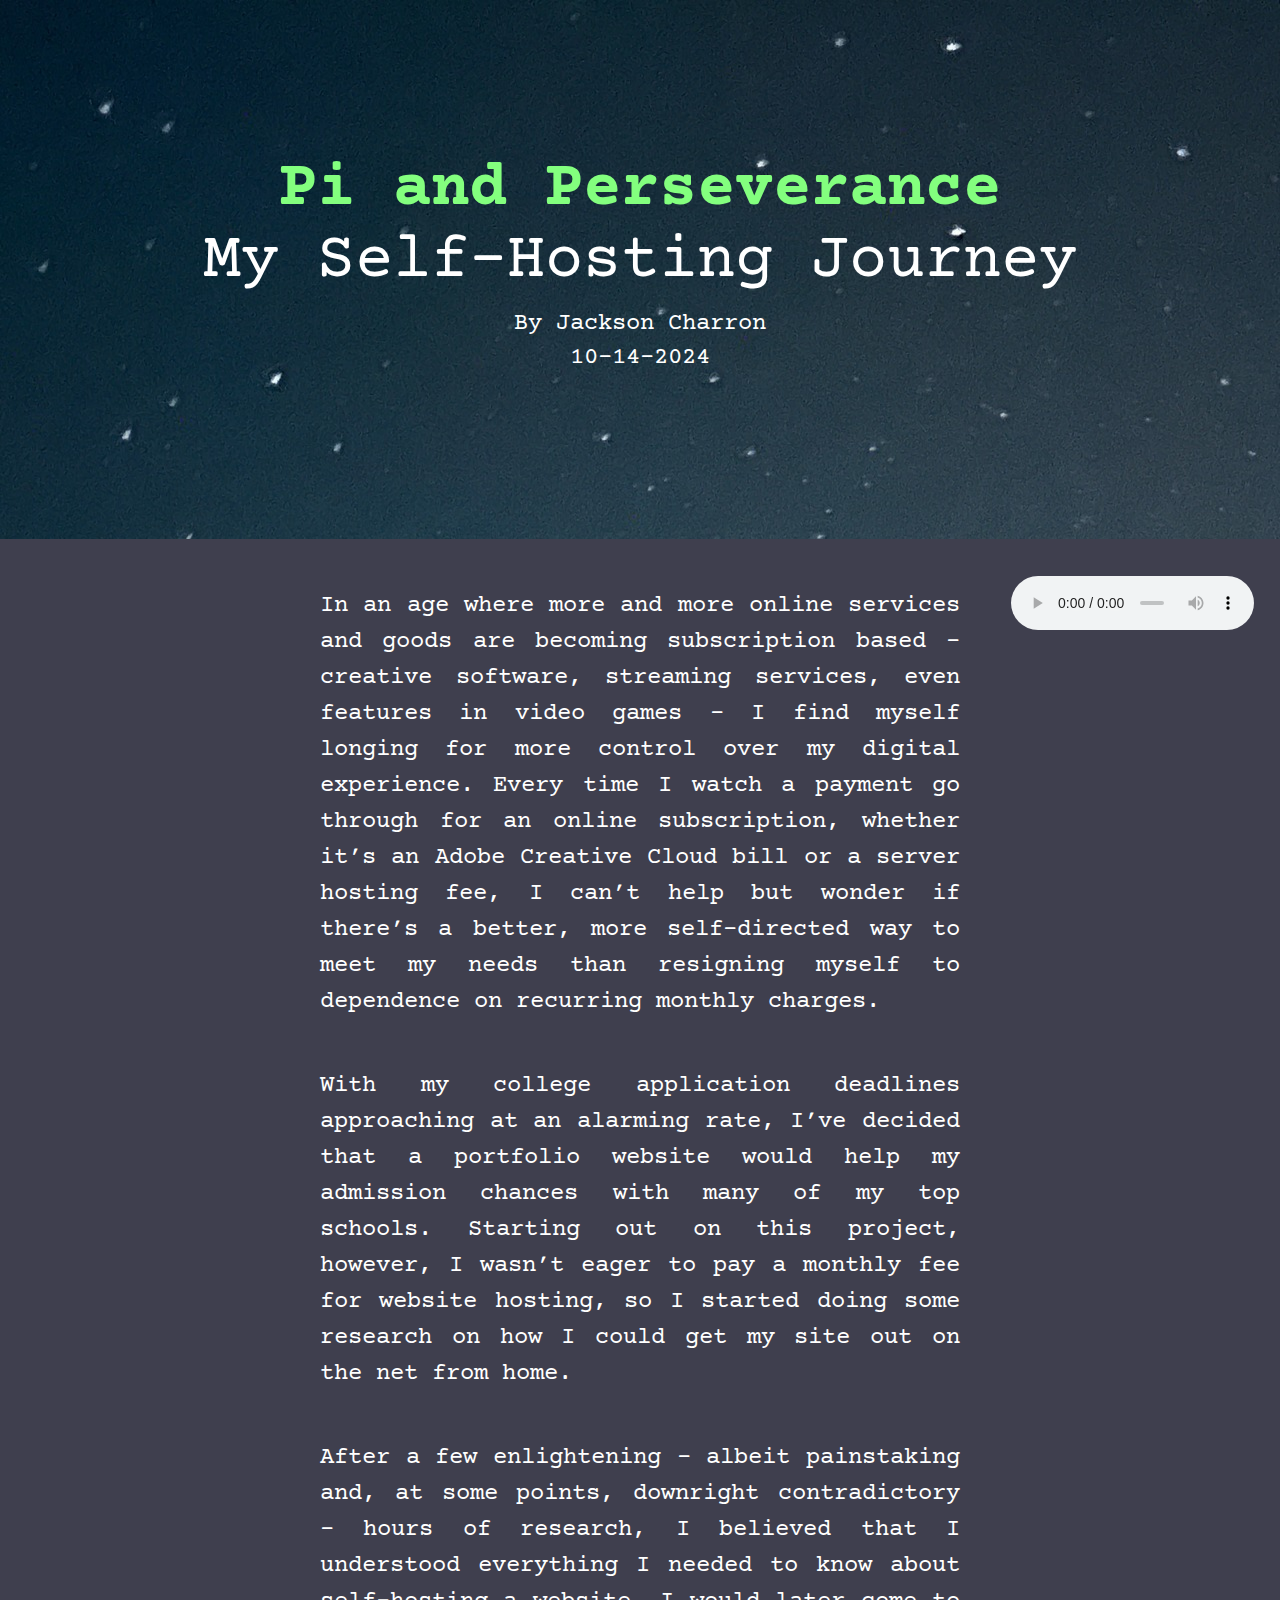
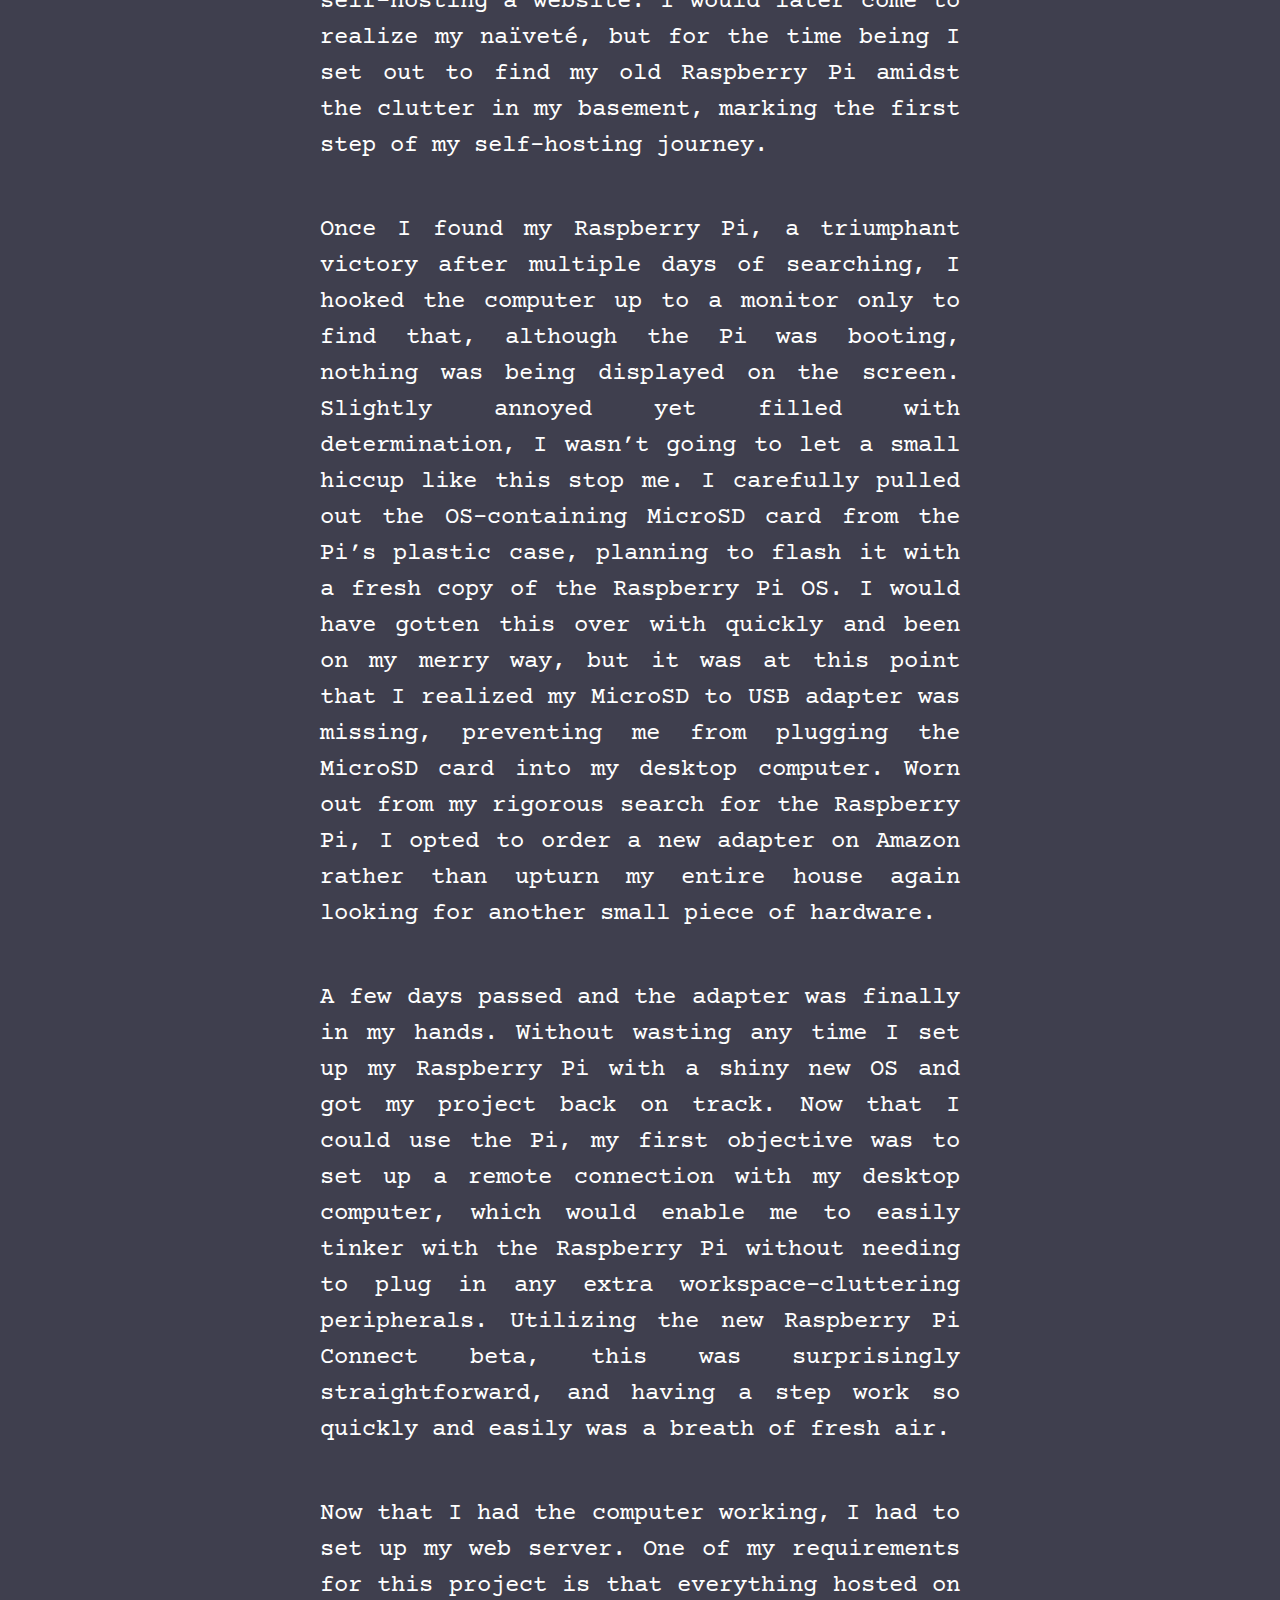
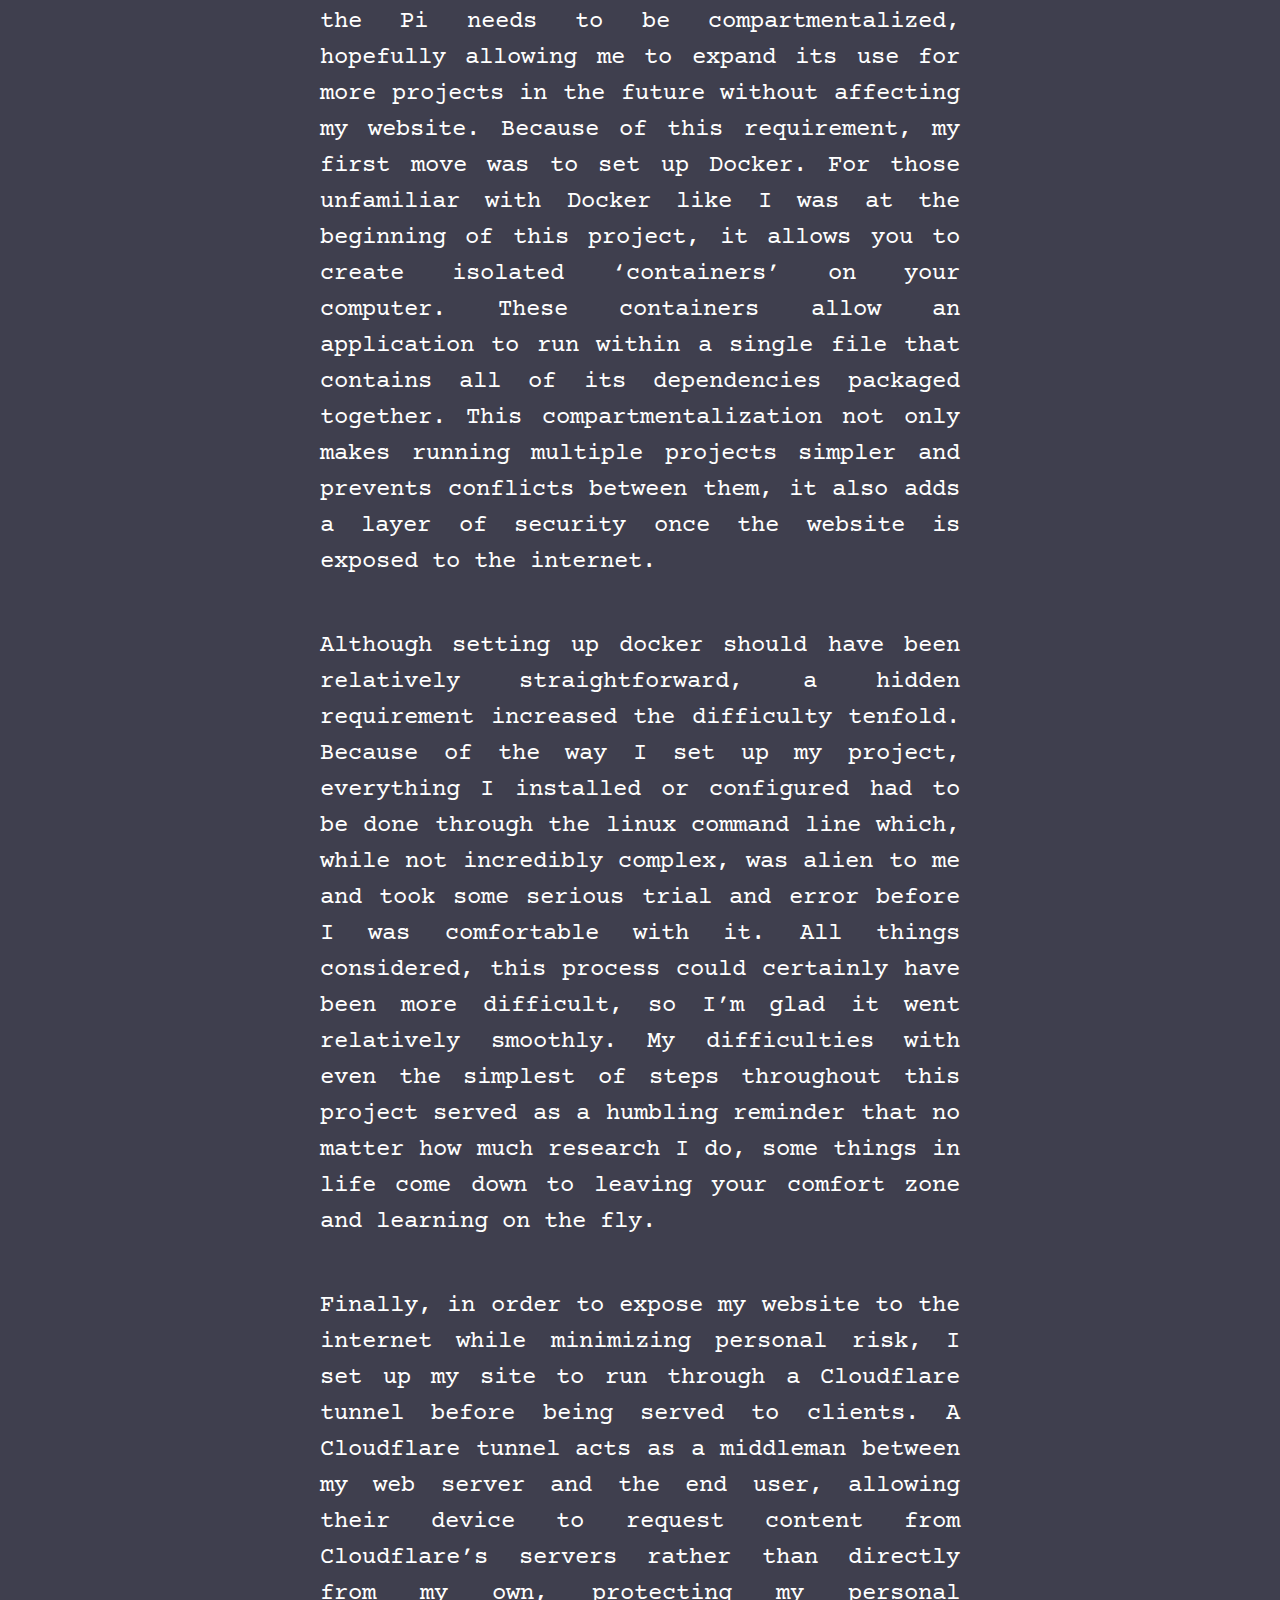
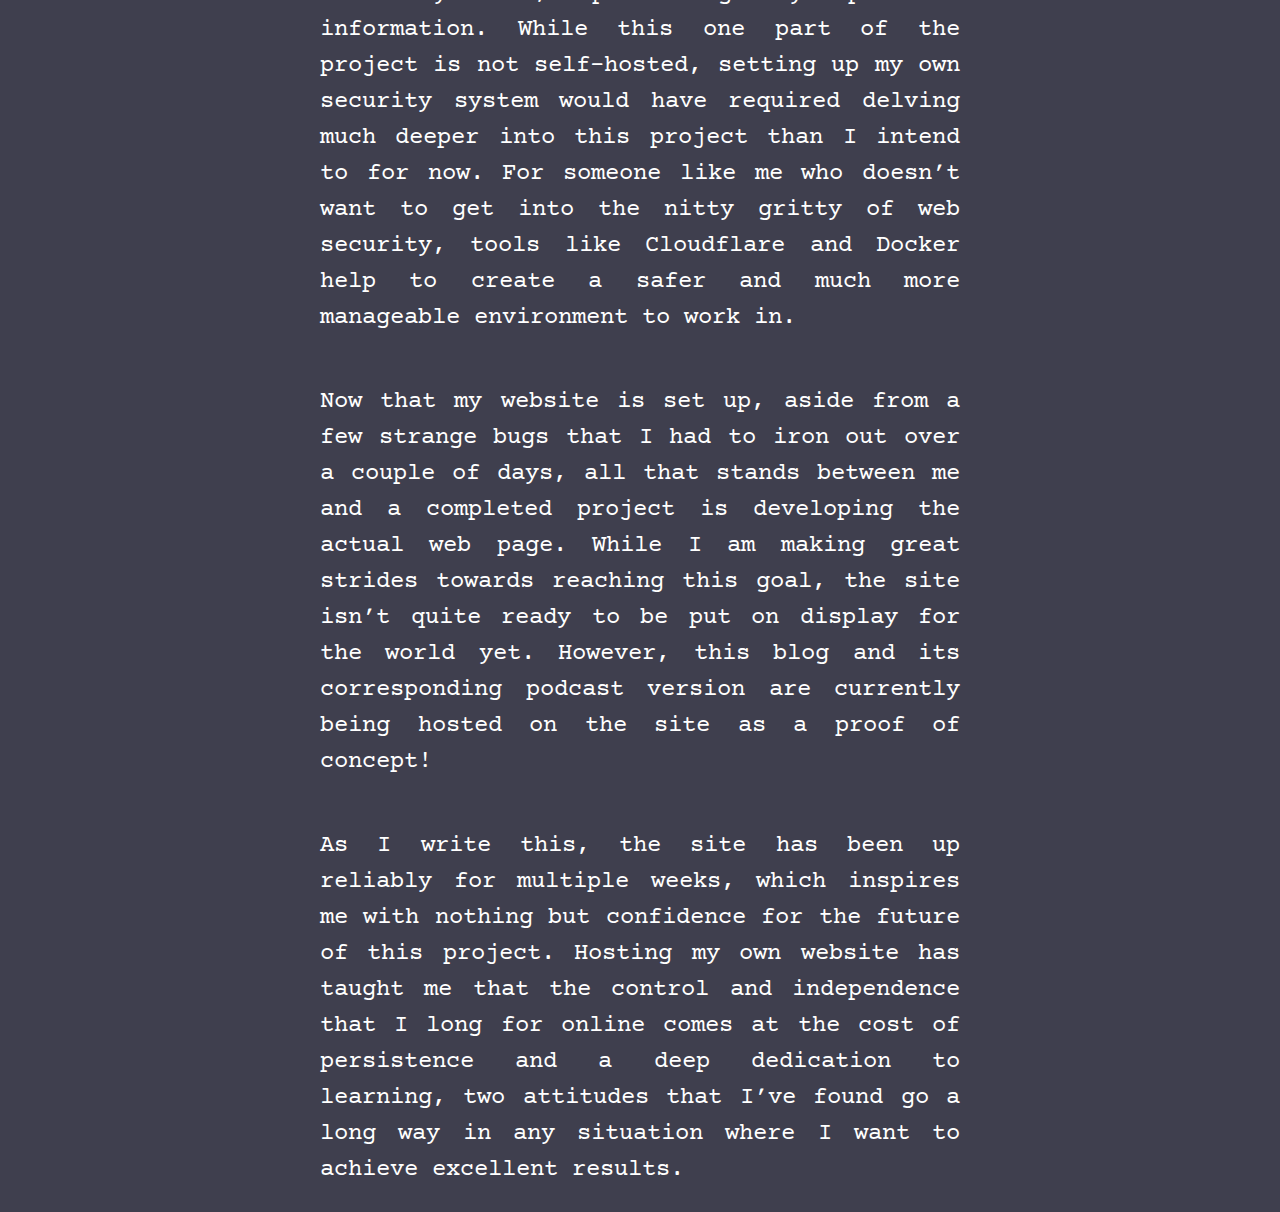
==== blog.html @ de3b3aa0 "added blog page + WIP cover to index" ====
<!DOCTYPE html>
<html lang="en-us">

<head>

	<meta charset="UTF-8">
	<meta name="viewport" content="width=device-width, initial-scale=1">

	<title>Jackson's Portfolio</title>

</head>

<body id="body">
	<div id="blogTitleDiv">
		<h1 id="blogTitle"><b>Pi and Perseverance</b><br>My Self-Hosting Journey</h1>
		<h3 id="blogAuthor">By Jackson Charron</h3>
		<h5 id="blogDate">10-14-2024</h5>
		<audio controls>
			<source src="audio/SUPABlog.mp3" type="audio/mpeg">
			Your browser does not support the audio player.
		</audio>
	</div>
	<p>
		In an age where more and more online services and goods are becoming subscription based - 
		creative software, streaming services, even features in video games - I find myself longing 
		for more control over my digital experience. Every time I watch a payment go through for an 
		online subscription, whether it’s an Adobe Creative Cloud bill or a server hosting fee, I 
		can’t help but wonder if there’s a better, more self-directed way to meet my needs than 
		resigning myself to dependence on recurring monthly charges.
	</p>
	<p>
		With my college application deadlines approaching at an alarming rate, I’ve decided that 
		a portfolio website would help my admission chances with many of my top schools. Starting 
		out on this project, however, I wasn’t eager to pay a monthly fee for website hosting, 
		so I started doing some research on how I could get my site out on the net from home.
	</p>
	<p>
		After a few enlightening - albeit painstaking and, at some points, downright 
		contradictory - hours of research, I believed that I understood everything I needed 
		to know about self-hosting a website. I would later come to realize my naïveté, but for 
		the time being I set out to find my old Raspberry Pi amidst the clutter in my basement, 
		marking the first step of my self-hosting journey.
	</p>
	<p>
		Once I found my Raspberry Pi, a triumphant victory after multiple days of searching, I 
		hooked the computer up to a monitor only to find that, although the Pi was booting, 
		nothing was being displayed on the screen. Slightly annoyed yet filled with determination, 
		I wasn’t going to let a small hiccup like this stop me. I carefully pulled out the 
		OS-containing MicroSD card from the Pi’s plastic case, planning to flash it with a fresh 
		copy of the Raspberry Pi OS. I would have gotten this over with quickly and been on my merry 
		way, but it was at this point that I realized my MicroSD to USB adapter was missing, 
		preventing me from plugging the MicroSD card into my desktop computer. Worn out from my 
		rigorous search for the Raspberry Pi, I opted to order a new adapter on Amazon rather than 
		upturn my entire house again looking for another small piece of hardware.
	</p>
	<p>
		A few days passed and the adapter was finally in my hands. Without wasting any time I set 
		up my Raspberry Pi with a shiny new OS and got my project back on track. Now that I could 
		use the Pi, my first objective was to set up a remote connection with my desktop computer, 
		which would enable me to easily tinker with the Raspberry Pi without needing to plug in any 
		extra workspace-cluttering peripherals. Utilizing the new Raspberry Pi Connect beta, this 
		was surprisingly straightforward, and having a step work so quickly and easily was a breath 
		of fresh air.
	</p>
	<p>
		Now that I had the computer working, I had to set up my web server. One of my requirements 
		for this project is that everything hosted on the Pi needs to be compartmentalized, hopefully 
		allowing me to expand its use for more projects in the future without affecting my website. 
		Because of this requirement, my first move was to set up Docker. For those unfamiliar with 
		Docker like I was at the beginning of this project, it allows you to create isolated 
		‘containers’ on your computer. These containers allow an application to run within a single 
		file that contains all of its dependencies packaged together. This compartmentalization not 
		only makes running multiple projects simpler and prevents conflicts between them, it also 
		adds a layer of security once the website is exposed to the internet.
	</p>
	<p>
		Although setting up docker should have been relatively straightforward, a hidden requirement 
		increased the difficulty tenfold. Because of the way I set up my project, everything I installed 
		or configured had to be done through the linux command line which, while not incredibly complex, 
		was alien to me and took some serious trial and error before I was comfortable with it. All 
		things considered, this process could certainly have been more difficult, so I’m glad it went 
		relatively smoothly. My difficulties with even the simplest of steps throughout this project 
		served as a humbling reminder that no matter how much research I do, some things in life come 
		down to leaving your comfort zone and learning on the fly.
	</p>
	<p>
		Finally, in order to expose my website to the internet while minimizing personal risk, I set up 
		my site to run through a Cloudflare tunnel before being served to clients. A Cloudflare tunnel 
		acts as a middleman between my web server and the end user, allowing their device to request 
		content from Cloudflare’s servers rather than directly from my own, protecting my personal 
		information. While this one part of the project is not self-hosted, setting up my own security 
		system would have required delving much deeper into this project than I intend to for now. For 
		someone like me who doesn’t want to get into the nitty gritty of web security, tools like 
		Cloudflare and Docker help to create a safer and much more manageable environment to work in.
	</p>
	<p>
		Now that my website is set up, aside from a few strange bugs that I had to iron out over a couple 
		of days, all that stands between me and a completed project is developing the actual web page. 
		While I am making great strides towards reaching this goal, the site isn’t quite ready to be put 
		on display for the world yet. However, this blog and its corresponding podcast version are currently 
		being hosted on the site as a proof of concept!
	</p>
	<p>
		As I write this, the site has been up reliably for multiple weeks, which inspires me with nothing but 
		confidence for the future of this project. Hosting my own website has taught me that the control and 
		independence that I long for online comes at the cost of persistence and a deep dedication to learning, 
		two attitudes that I’ve found go a long way in any situation where I want to achieve excellent results.
	</p>
</body>
<link rel="stylesheet" type="text/css" href="index.css">
<script src="index.js"></script>
</html>
---- index.css ----
@font-face {
    font-family: 'Courier Prime';
    src: url("fonts/courier-prime/CourierPrime-Regular.ttf");
    font-weight: normal;
}

@font-face {
    font-family: 'Courier Prime';
    src: url("fonts/courier-prime/CourierPrime-Bold.ttf");
    font-weight: bold;
}

#WIPCover {
    width: 100%;
    height: 100%;
    position: absolute;
    background-color: #2c2c36;
    z-index: 5;
    display: flex;
    flex-direction: column;
    background-image: url("images/blogBackgroundImage.jpg");
    justify-content: center;
}

#WIPCover > h1 {
    width: 70%;
    margin-left: 15%;
    box-shadow: 0 0 0 5px #83ff7e;
    border-radius: 30px;
    padding: 5%;
    box-sizing: border-box;
    text-align: center;
    background-color: #2c2c36;
}

body {
    background-color: #3f3f4e;
    width: 100%;
    margin: 0;
    padding: 0;
    display: flex;
    flex-direction: column;
}

#landingScreen {
    margin: 0;
    display: flex;
    height: 85vh;
    min-width: 50%;
    float: left;
}

h1 {
    color: white; 
    font-size: 4em;
    font-family: 'Courier Prime';
    font-weight: normal;
}

p {
    color: white;
    font-family: 'Courier Prime';
    font-weight: normal;
    width: 50%;
    font-size: 150%;
    margin-left: 25%;
    margin-right: auto;
    line-height: 150%;
    text-align: justify;
    text-justify: inter-character;
}

audio {
    position: fixed;
    bottom: 30%;
    right: 2%;
    width:19%;
}

#blogTitle {
    color: white; 
    font-size: 5vw;
    font-family: 'Courier Prime';
    font-weight: normal;
    width: 80%;
    margin-left: 10%;
    text-align: center;
    margin-top: 2%;
    margin-bottom: 1%;
}

#blogTitle > b {
    color:#83ff7e;
}

#blogAuthor {
    color: white; 
    font-size: 150%;
    font-family: 'Courier Prime';
    font-weight: normal;
    width: 50%;
    margin-left: 25%;
    text-align: center;
    margin-top: 0;
    margin-bottom: 0.5%;
}

#blogDate {
    color: white; 
    font-size: 150%;
    font-family: 'Courier Prime';
    font-weight: normal;
    width: 50%;
    margin-left: 25%;
    text-align: center;
    margin-top: 0;
}

#blogTitleDiv {
    width: 100%;
    background-color:#2c2c36;
    background-image: url("images/blogBackgroundImage.jpg");
    background-attachment: fixed;
    margin-bottom: 2%;
    padding: 10% 0;
}

#aboutTabWindow {
    width: 60%;
    display: flex;
    float:right;
    height: 85vh;
    display: flex;
    flex-direction: column;
}

#aboutTabs {
    height: 10vh;
    display: flex;
    width: 100%;
    margin-top: 5vh;
    margin-right: 2vw;
}

.tab {
    border-radius: 15px 15px 0 0;
    overflow: hidden;
    width: 29%;
    height: 100%;
    text-align: center;
    background-color: #2c2c36;
    border-style: none;
    padding: 0;
}

.tab.unselectedTab {
    background-color: #626276;
    border-radius: 15px;
}

.tab.unselectedTab:hover {
    animation-duration: 300ms;
    animation-name: tabGlow;
    animation-fill-mode: both;
    cursor: pointer;
}

@keyframes tabGlow {
    from {
        filter: brightness(100%);
        border-radius: 15px;
    }
    to {
        filter: brightness(85%);
        border-radius: 15px 15px 0 0;
    }
}

.colorBar {
    width: 100%;
    height: 30%;
    margin: 0;
    position:relative;
}

#skillsTab .colorBar {
    background-color: #83ff7e;
}

#experienceTab .colorBar {
    background-color: #83ff7e;
}

#aboutMeTab .colorBar {
    background-color: #83ff7e;
}

#skillsTab {
    margin-left: 2vw;
    float: left;
}

#experienceTab {
    margin-left: auto;
    margin-right: auto;
}

#aboutMeTab {
    margin-right: 4vw;
    float: right;
}

.tab h1 {
    font-size: 2.3vw;
    margin: 5% 0;
}

#aboutInfoBox {
    height: 75%;
    background-color: #2c2c36;
    margin-right: 2vw;
    padding: 0 3%;
    border-radius: 25px;
    padding-bottom: 3vh;
}

#aboutInfoBox div p {
    color: white;
    font-family: 'Courier Prime';
    margin: 5%;
}

#skillsInfoBox {
    display: block;
}

#experienceInfoBox {
    display: none;
}

#aboutMeInfoBox {
    display: none;
}

div.infoCard {
    background-color: #626276;
    border-radius: 15px;
    overflow: hidden;
    margin-top: 3vh;
    width: 48%;
    height: 20%;
    display: flex;
    flex-direction: row;
    text-align: center;
    overflow: hidden;
}

.infoCard.left {
    margin-right: 2%;
    float: left;
}

.infoCard.right {
    margin-left: 2%;
    float: right;
}

.infoCard h3 {
    color: white;
    font-family: 'Courier Prime';
    font-size: 100%;
    line-height: 100%;
    text-wrap:wrap;
    margin: auto;
    width: 70%;
}

@media screen and (min-width: 1300px) {
    .infoCard h3 {
        font-size: 200%;
    }
}

.specInfoOverlay {
    display: none;
}

.specInfoOverlay h1 {
    text-align: center;
    width: 100%;
}

.infoIcon {
    height: 100%;
    max-width: 28%;
    background-color: white;
    overflow: hidden;
}

.infoCard:hover {
    animation-duration: 300ms;
    animation-name: infoCardGlow;
    animation-fill-mode: both;
    cursor: pointer;
}

@keyframes infoCardGlow {
    from {
        filter: brightness(100%);
        box-shadow: 0 0 0 0 #2c2c36;
    }

    to {
        filter: brightness(85%);
        box-shadow: 0 0 0 5px #83ff7e;
    }
}

#title {
    width: 50%;
    display: flex;
    float: left;
    flex-direction: column;
}

#title h1 {
    text-align: center;
    font-size: 400%;
    display:flex;
    flex-direction: column;
    justify-content: center;
    margin: auto;
    margin-top: 30vh;
    margin-bottom: 0;
    font-family: 'Courier Prime';
    font-weight: normal;
    min-width: 100%;
}

#title h2 {
    text-align: center;
    font-size: 250%;
    color: #83ff7e;
    display:flex;
    flex-direction: column;
    justify-content: center;
    margin: auto;
    margin-top: 0;
    font-family: 'Courier Prime';
    font-weight: normal;
}

#projectsOverview {
    margin: 0;
    background-color: #3f3f4e;
}

#projectsOverviewTitle {
    height: 15vh;
    justify-content: center;
    width: 100%;
    display: flex;
    background-color: #2c2c36;
}

#projectsOverviewTitle h1 {
    text-align: center;
    display: flex;
    margin: auto;
    vertical-align: middle;
}

#footer {
    height: 10vh;
    justify-content: center;
    width: 100%;
    display: flex;
    flex-direction: column;
    background-color: #2c2c36;
    padding-top: 0.6%;
}

#footer p {
    text-align: center;
    display: flex;
    margin: auto;
    vertical-align: middle;
    font-family: 'Courier Prime';
    color: #ffffff;
    font-size: 100%;
}

#footer p a {
    color: #83ff7e;
    margin-top: -20%;
}

#projects {
    display: flex;
    flex-wrap:wrap;
    margin: auto;
    margin-bottom: 3%;
    width: 75%;
}

#projects div.right {
    float: right;
    margin-right: 5%;
}

#projects div.left {
    float: left;
    margin-left: 5%;
}

#projects div.middle {
    margin-left: auto;
    margin-right: auto;
}

div.projectItem {
    background-color: #2c2c36;
    border-radius: 25px;
    overflow: hidden;
    margin-top: 3%;
    width: 29%;
    display: flex;
    flex-direction: column;
}

div.projectItem:hover {
    animation-duration: 300ms;
    animation-name: liftCard;
    animation-fill-mode: forwards;
    cursor: pointer;
}

@keyframes liftCard {
    from {
        filter: brightness(100%);
        box-shadow: 0 0 0 0 #2c2c36;
    }

    to {
        filter: brightness(85%);
        box-shadow: 0 0 0 5px #83ff7e;
    }
}

div.projectItem h2 {
    font-size: 200%;
    margin: 3% auto;
    max-height: 100%;
    text-align: center;
    color: white;
    font-family: 'Courier Prime';
    font-weight: normal;
}

div.projectItem img {
    width: 100%;
}

#infoOverlays {
    margin: 1% auto;
    align-self: center;
    width: 60%;
    height: 95%;
    background-color: #2c2c36;
    box-shadow: 0px 0px 10px 10px #2c2c36;
    border: 5px solid #83ff7e;
    border-radius: 25px;
}

#dimScreen {
    display: none;
    position: absolute;
    width: 100%;
    height: 100%;
    background-color: #2c2c36b0;
    z-index: -1;
}

#infoOverlay {
    display: none;
    position: absolute;
    width: 100%;
    height: 100%;
    z-index: 2;
}

#closeInfoOverlay {
    width: 3%;
    margin: 2% 0 0 55%;
    position: absolute;
    color:#83ff7e;
}

#closeInfoOverlay:hover {
    cursor: pointer;
    color:#51d34c;
}

.specInfoOverlay h1 {
    font-size: 300%;
    font-weight: bold;
}

.specInfoOverlay h2 {
    color: #83ff7e;
    font-family: 'Courier Prime';
    margin-left: 5%;
    font-size: 200%;
    font-weight: normal;
}

.specInfoOverlay p {
    color:white;
    font-size: 150%;
    font-family: 'Courier Prime';
    font-weight: normal;
    margin-left: 8%;
    margin-right: 5%;
    display: flex;
}

.threeColContainer {
    width: 100%;
    display: flex;
    margin: 3% 4%;
}

.threeColContainer .leftContainer {
    float: left;
    width: 33%;
    height: 100%;
}

.threeColContainer .rightContainer {
    float: right;
    width: 33%;
    height: 100%;
}

.threeColContainer .midContainer {
    width: 33%;
    height: 100%;
    margin: auto;
}

.stopScrolling {
    height: 100%;
    overflow: hidden;
}

/* width */
::-webkit-scrollbar {
    width: 10px;
}
  
/* Track */
::-webkit-scrollbar-track {
    background: #2c2c36;
}

/* Handle */
::-webkit-scrollbar-thumb {
    background: #83ff7e;
}

/* Handle on hover */
::-webkit-scrollbar-thumb:hover {
    background: #51d34c;
}
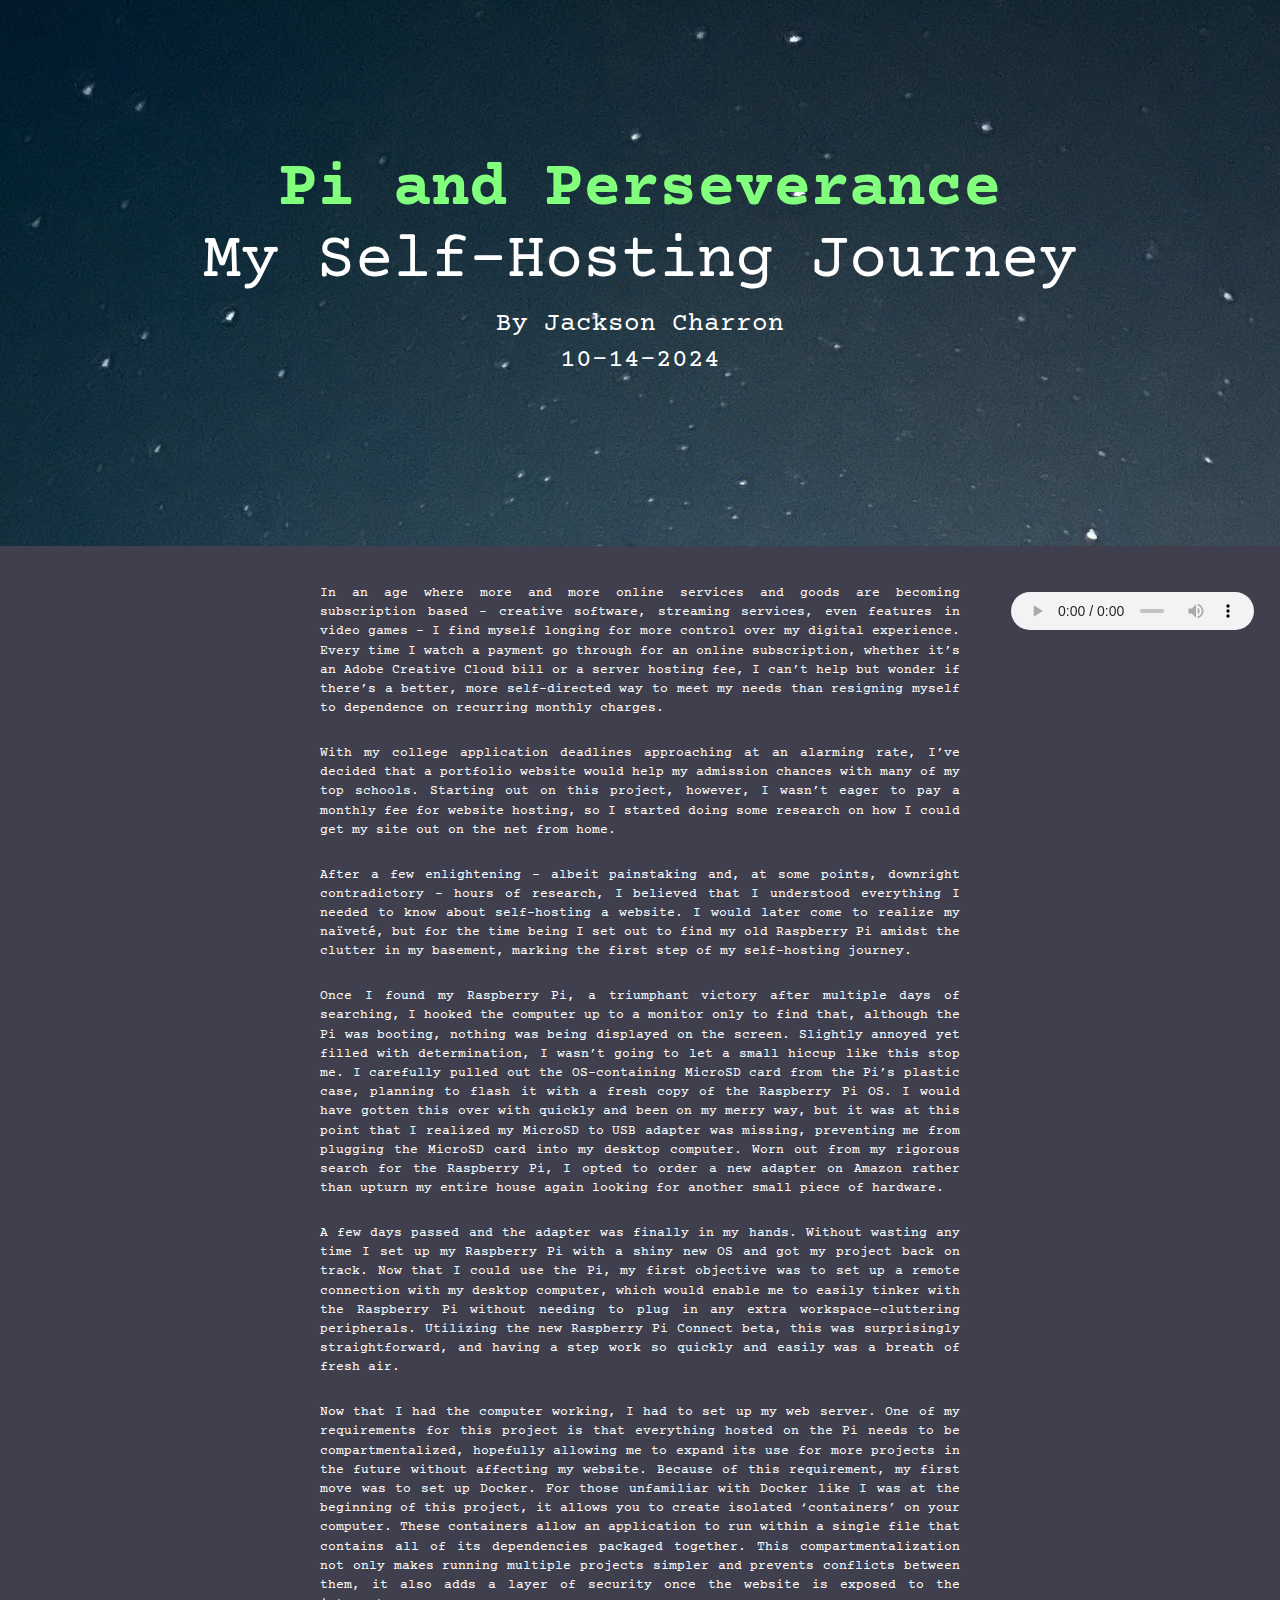
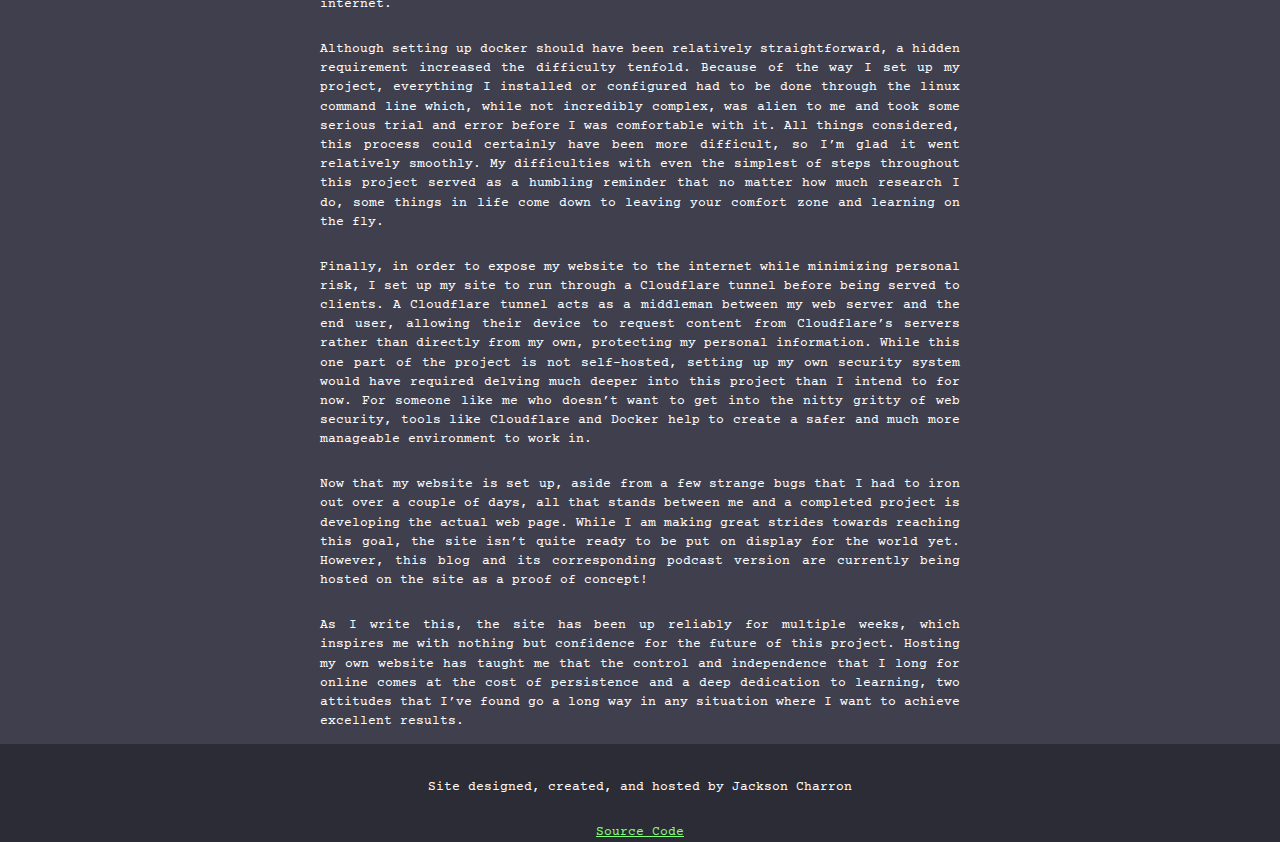
==== commit 62e22c99: "added footer to blog + fixed footer" ====
--- a/blog.html
+++ b/blog.html
@@ -106,6 +106,10 @@
 		independence that I long for online comes at the cost of persistence and a deep dedication to learning, 
 		two attitudes that I’ve found go a long way in any situation where I want to achieve excellent results.
 	</p>
+	<div id="footer">
+		<p>Site designed, created, and hosted by Jackson Charron</p>
+		<p><a href="https://github.com/saltine6/portfolio-site" target="_blank" rel="noreferrer noopener">Source Code</a></p>
+	</div>
 </body>
 <link rel="stylesheet" type="text/css" href="index.css">
 <script src="index.js"></script>
--- a/index.css
+++ b/index.css
@@ -19,6 +19,7 @@
     display: flex;
     flex-direction: column;
     background-image: url("images/blogBackgroundImage.jpg");
+    background-size: cover;
     justify-content: center;
 }
 
@@ -62,7 +63,7 @@
     font-family: 'Courier Prime';
     font-weight: normal;
     width: 50%;
-    font-size: 150%;
+    font-size: 1vw;
     margin-left: 25%;
     margin-right: auto;
     line-height: 150%;
@@ -74,7 +75,8 @@
     position: fixed;
     bottom: 30%;
     right: 2%;
-    width:19%;
+    width:19vw;
+    height: 3vw;
 }
 
 #blogTitle {
@@ -95,7 +97,7 @@
 
 #blogAuthor {
     color: white; 
-    font-size: 150%;
+    font-size: 2vw;
     font-family: 'Courier Prime';
     font-weight: normal;
     width: 50%;
@@ -107,7 +109,7 @@
 
 #blogDate {
     color: white; 
-    font-size: 150%;
+    font-size: 2vw;
     font-family: 'Courier Prime';
     font-weight: normal;
     width: 50%;
@@ -120,6 +122,7 @@
     width: 100%;
     background-color:#2c2c36;
     background-image: url("images/blogBackgroundImage.jpg");
+    background-size: cover;
     background-attachment: fixed;
     margin-bottom: 2%;
     padding: 10% 0;
@@ -377,22 +380,23 @@
     display: flex;
     flex-direction: column;
     background-color: #2c2c36;
-    padding-top: 0.6%;
-}
-
-#footer p {
-    text-align: center;
-    display: flex;
-    margin: auto;
-    vertical-align: middle;
+    padding-top: 0.6vw;
+    text-align: center;
+}
+
+#footer > p {
+    width: 50%;
+    display: block;
     font-family: 'Courier Prime';
     color: #ffffff;
-    font-size: 100%;
-}
-
-#footer p a {
+    font-size: 1vw;
+    margin: auto;
+    text-align:center;
+    margin-bottom: 0;
+}
+
+#footer > p > a {
     color: #83ff7e;
-    margin-top: -20%;
 }
 
 #projects {
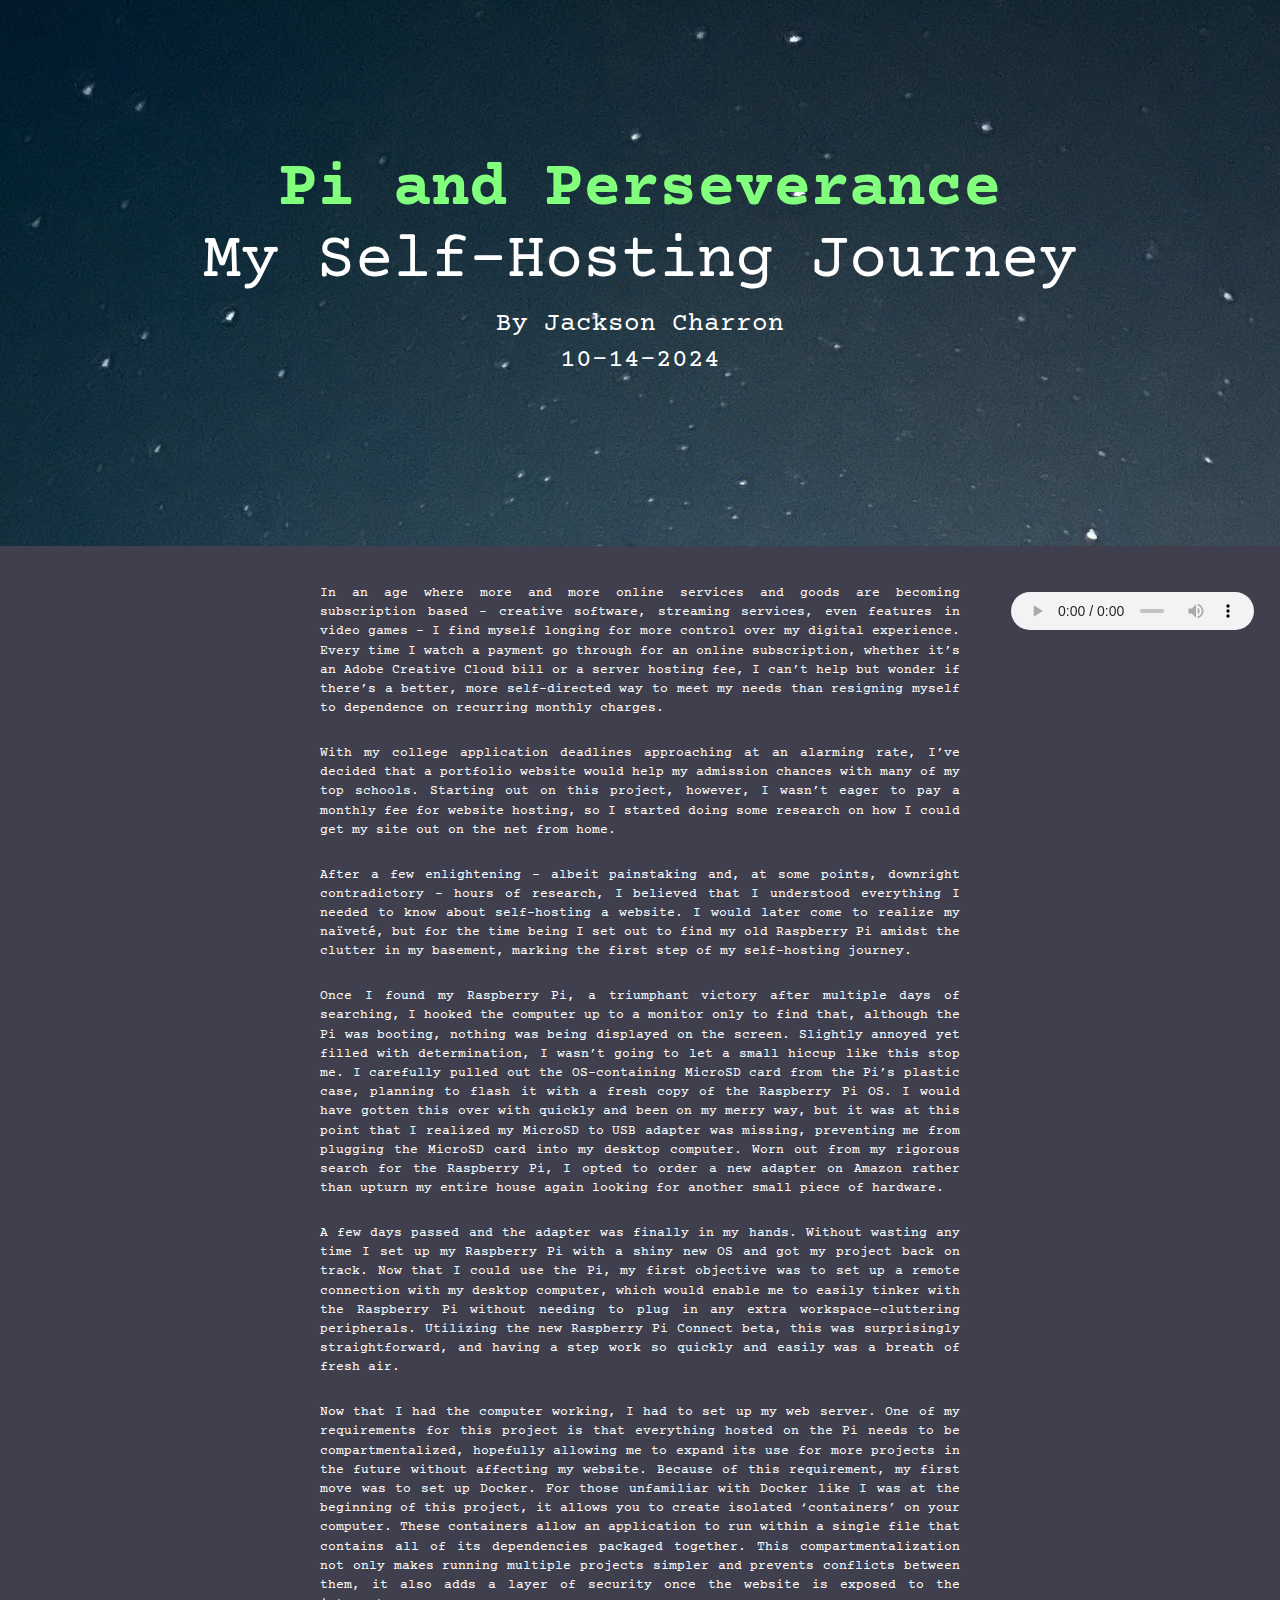
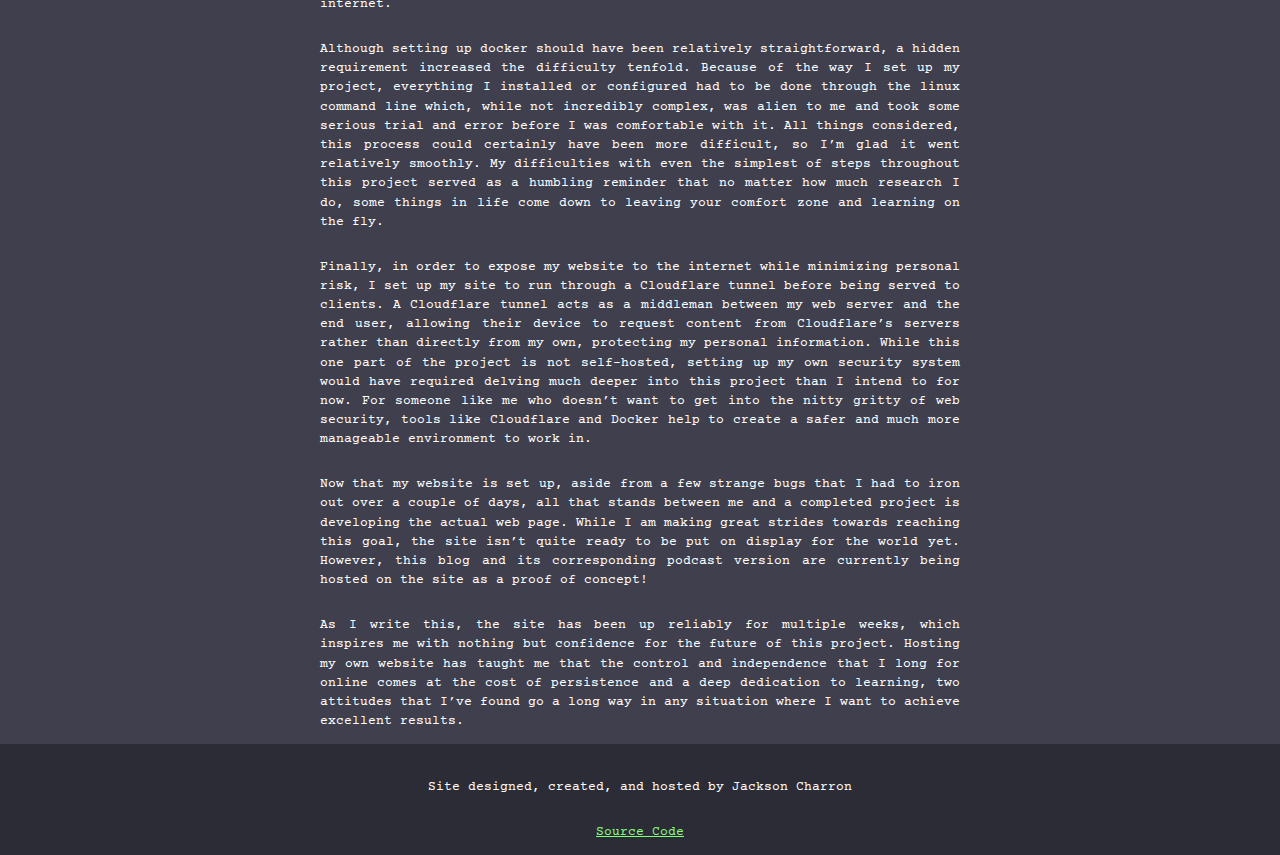
==== commit 1a54abb0: "changed title of blog page" ====
--- a/blog.html
+++ b/blog.html
@@ -6,7 +6,7 @@
 	<meta charset="UTF-8">
 	<meta name="viewport" content="width=device-width, initial-scale=1">
 
-	<title>Jackson's Portfolio</title>
+	<title>SUPA Blog</title>
 
 </head>
 
--- a/index.css
+++ b/index.css
@@ -381,6 +381,7 @@
     flex-direction: column;
     background-color: #2c2c36;
     padding-top: 0.6vw;
+    padding-bottom: 1vw;
     text-align: center;
 }
 
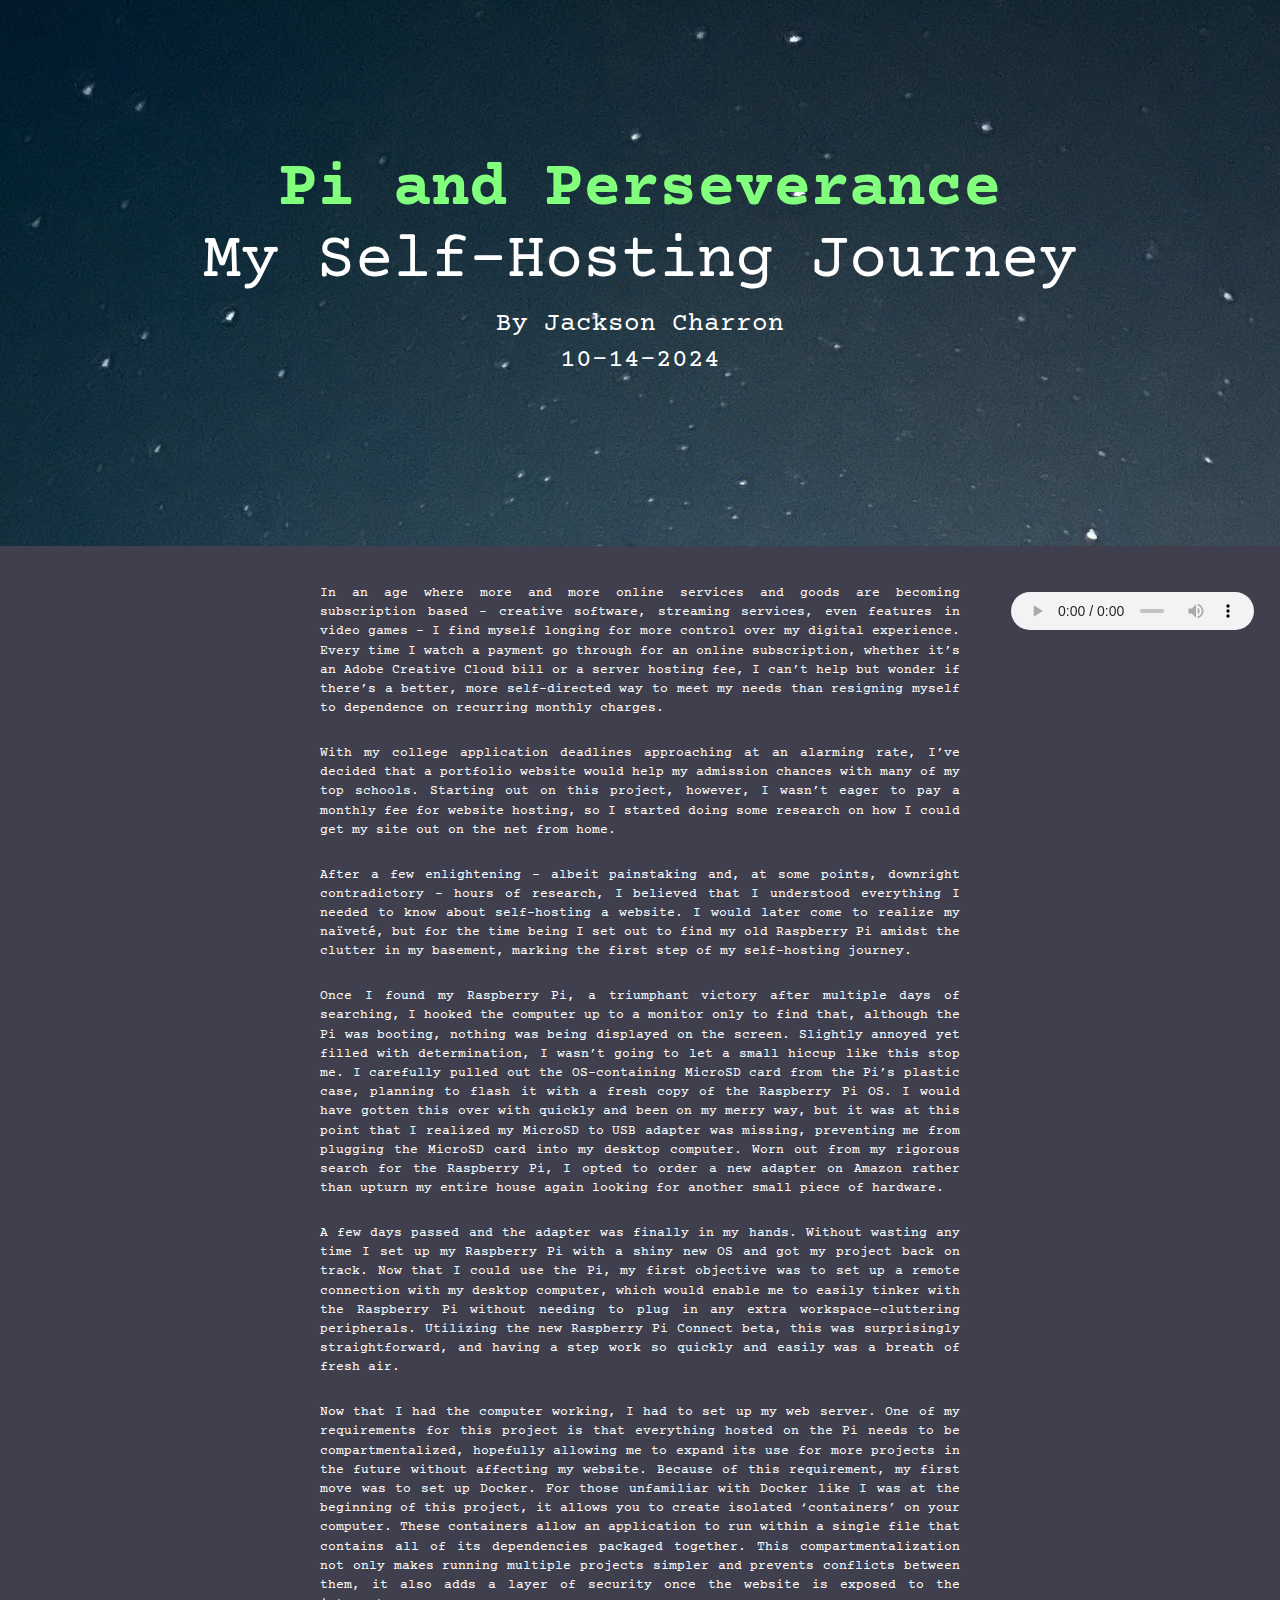
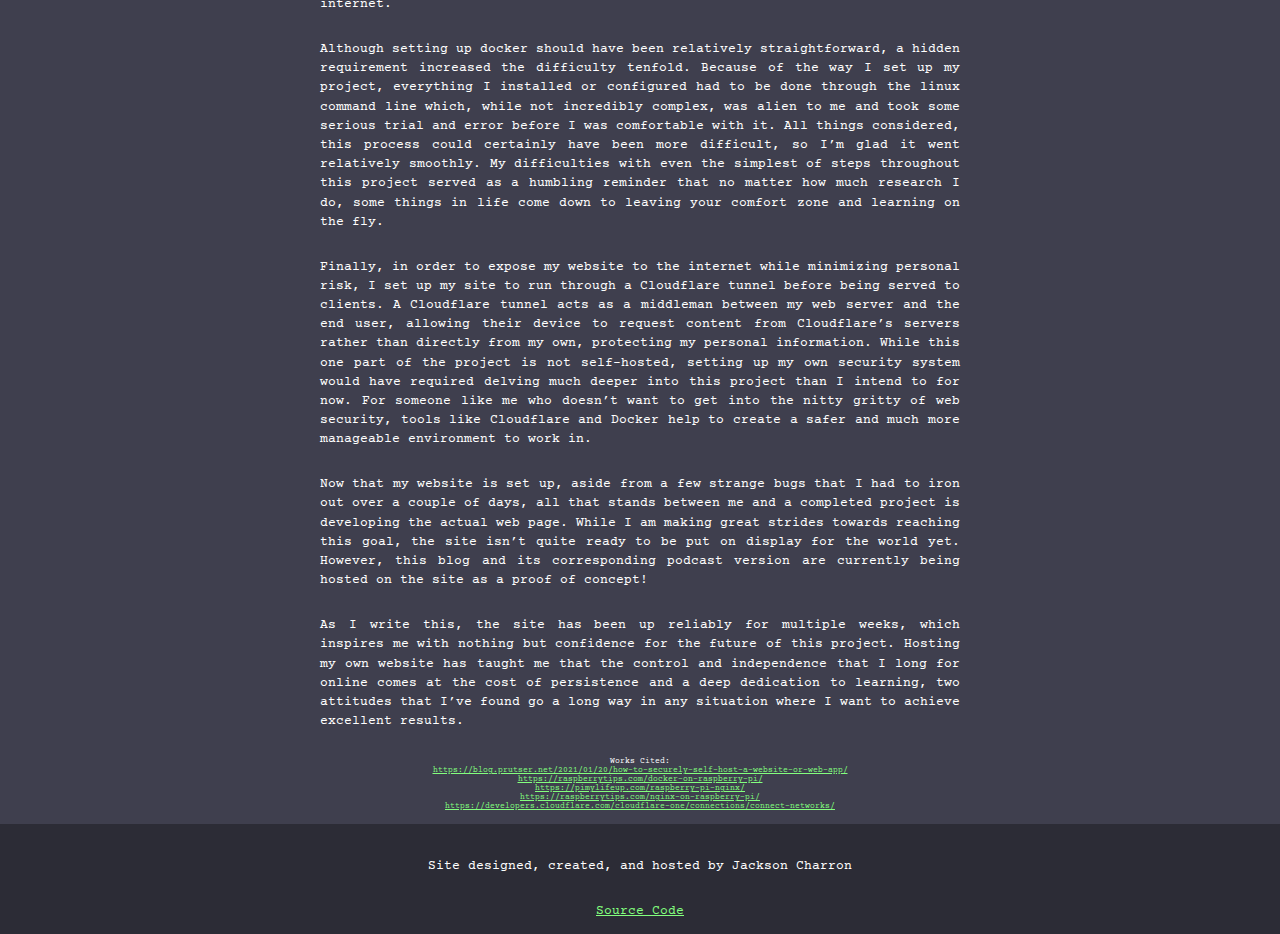
==== commit 2ceb4198: "added works sited to blog page" ====
--- a/blog.html
+++ b/blog.html
@@ -106,6 +106,16 @@
 		independence that I long for online comes at the cost of persistence and a deep dedication to learning, 
 		two attitudes that I’ve found go a long way in any situation where I want to achieve excellent results.
 	</p>
+
+	<h2>
+		Works Cited:<br>
+		<a href="https://blog.prutser.net/2021/01/20/how-to-securely-self-host-a-website-or-web-app/">https://blog.prutser.net/2021/01/20/how-to-securely-self-host-a-website-or-web-app/</a><br>
+		<a href="https://raspberrytips.com/docker-on-raspberry-pi/">https://raspberrytips.com/docker-on-raspberry-pi/</a><br>
+		<a href="https://pimylifeup.com/raspberry-pi-nginx/">https://pimylifeup.com/raspberry-pi-nginx/</a><br>
+		<a href="https://raspberrytips.com/nginx-on-raspberry-pi/">https://raspberrytips.com/nginx-on-raspberry-pi/</a><br>
+		<a href="https://developers.cloudflare.com/cloudflare-one/connections/connect-networks/">https://developers.cloudflare.com/cloudflare-one/connections/connect-networks/</a>
+	</h2>
+
 	<div id="footer">
 		<p>Site designed, created, and hosted by Jackson Charron</p>
 		<p><a href="https://github.com/saltine6/portfolio-site" target="_blank" rel="noreferrer noopener">Source Code</a></p>
--- a/index.css
+++ b/index.css
@@ -58,6 +58,15 @@
     font-weight: normal;
 }
 
+h2 {
+    color: white; 
+    font-size: 0.6vw;
+    font-family: 'Courier Prime';
+    font-weight: normal;
+    text-align: center;
+    margin: 1vw 0;
+}
+
 p {
     color: white;
     font-family: 'Courier Prime';
@@ -396,7 +405,7 @@
     margin-bottom: 0;
 }
 
-#footer > p > a {
+a {
     color: #83ff7e;
 }
 
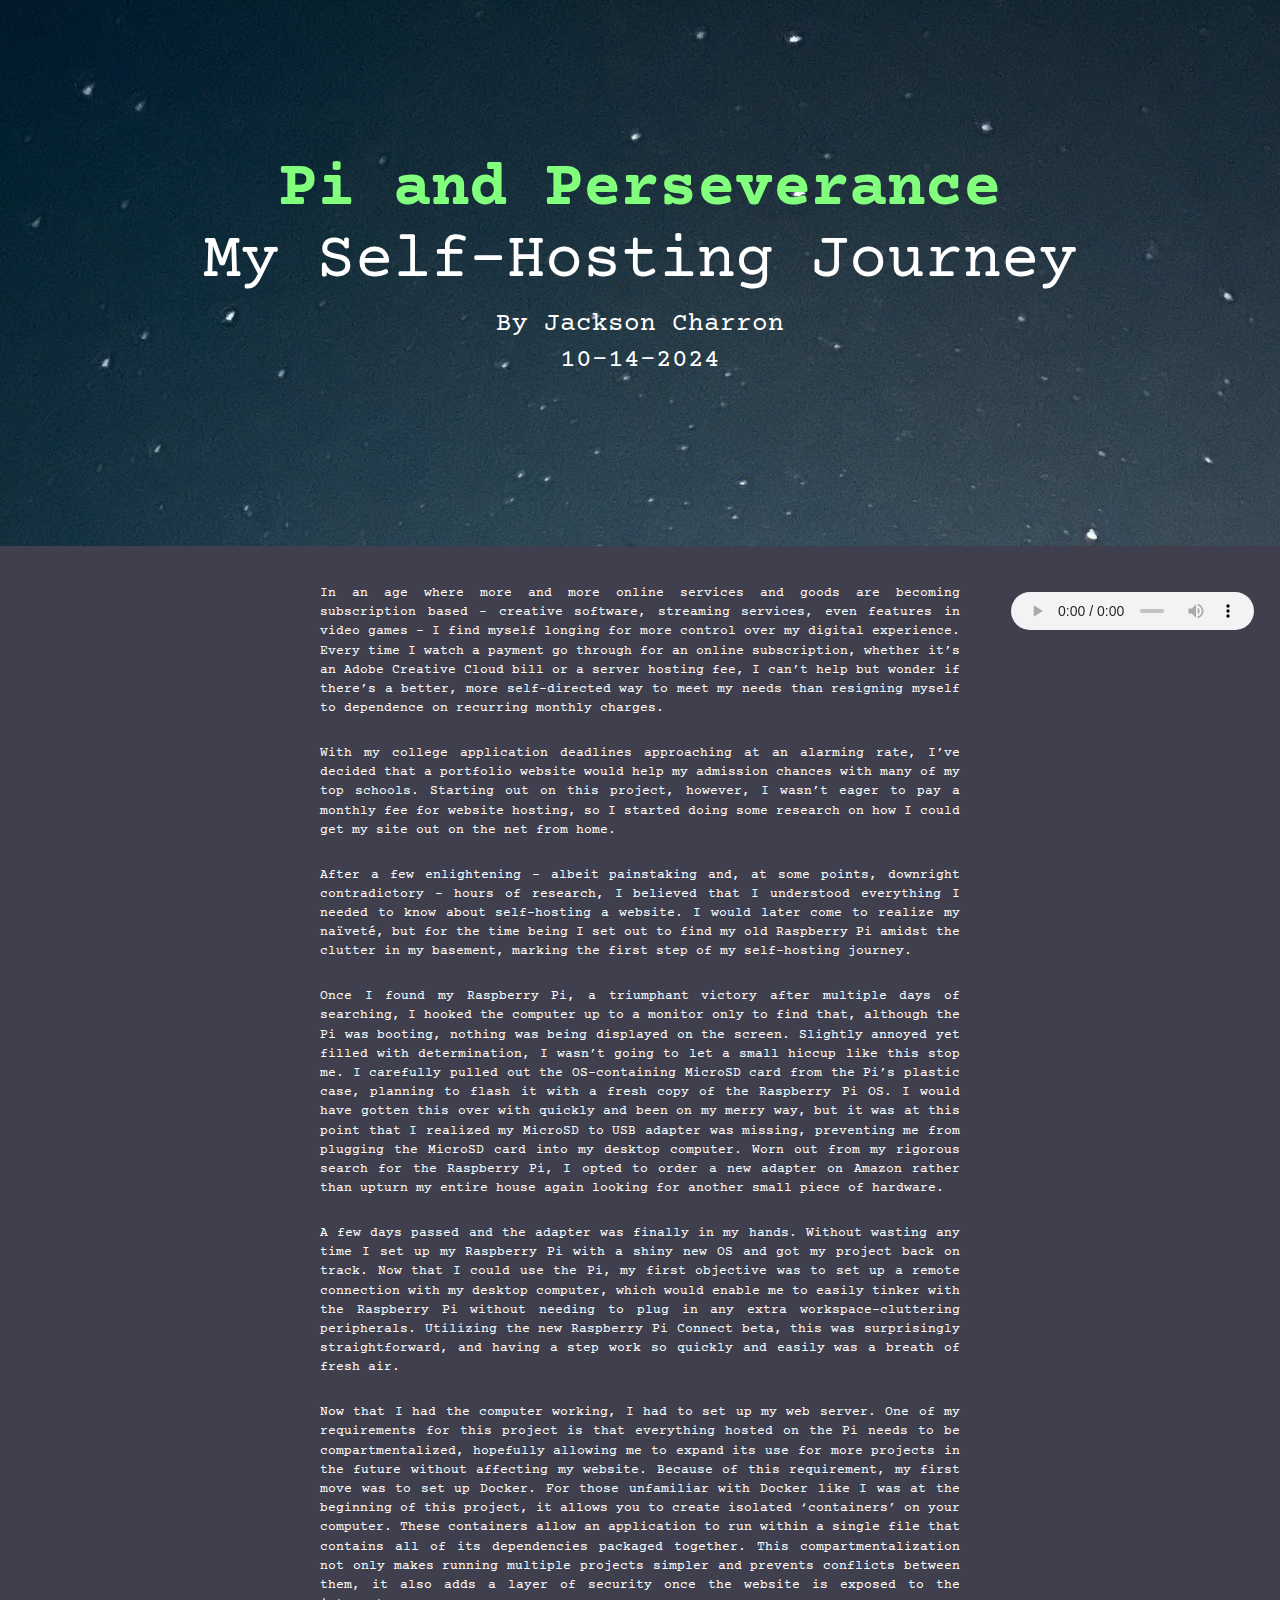
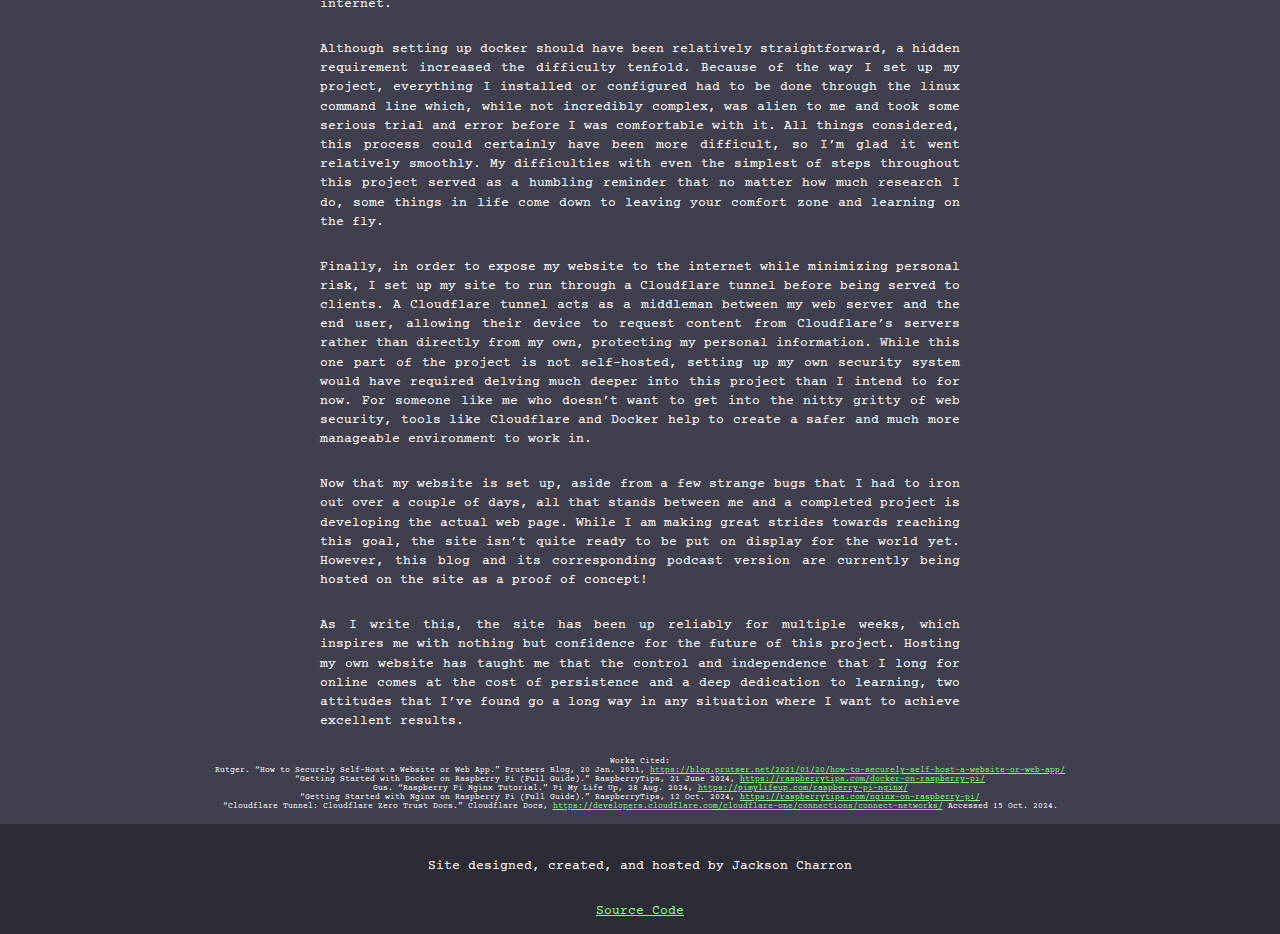
==== commit 4dff7779: "formatted works cited in MLA format" ====
--- a/blog.html
+++ b/blog.html
@@ -109,11 +109,17 @@
 
 	<h2>
 		Works Cited:<br>
+		Rutger. “How to Securely Self-Host a Website or Web App.” Prutsers Blog, 20 Jan. 2021, 
 		<a href="https://blog.prutser.net/2021/01/20/how-to-securely-self-host-a-website-or-web-app/">https://blog.prutser.net/2021/01/20/how-to-securely-self-host-a-website-or-web-app/</a><br>
+		“Getting Started with Docker on Raspberry Pi (Full Guide).” RaspberryTips, 21 June 2024, 
 		<a href="https://raspberrytips.com/docker-on-raspberry-pi/">https://raspberrytips.com/docker-on-raspberry-pi/</a><br>
+		Gus. “Raspberry Pi Nginx Tutorial.” Pi My Life Up, 28 Aug. 2024, 
 		<a href="https://pimylifeup.com/raspberry-pi-nginx/">https://pimylifeup.com/raspberry-pi-nginx/</a><br>
+		“Getting Started with Nginx on Raspberry Pi (Full Guide).” RaspberryTips, 12 Oct. 2024, 
 		<a href="https://raspberrytips.com/nginx-on-raspberry-pi/">https://raspberrytips.com/nginx-on-raspberry-pi/</a><br>
-		<a href="https://developers.cloudflare.com/cloudflare-one/connections/connect-networks/">https://developers.cloudflare.com/cloudflare-one/connections/connect-networks/</a>
+		“Cloudflare Tunnel: Cloudflare Zero Trust Docs.” Cloudflare Docs, 
+		<a href="https://developers.cloudflare.com/cloudflare-one/connections/connect-networks/">https://developers.cloudflare.com/cloudflare-one/connections/connect-networks/</a> 
+		Accessed 15 Oct. 2024.
 	</h2>
 
 	<div id="footer">
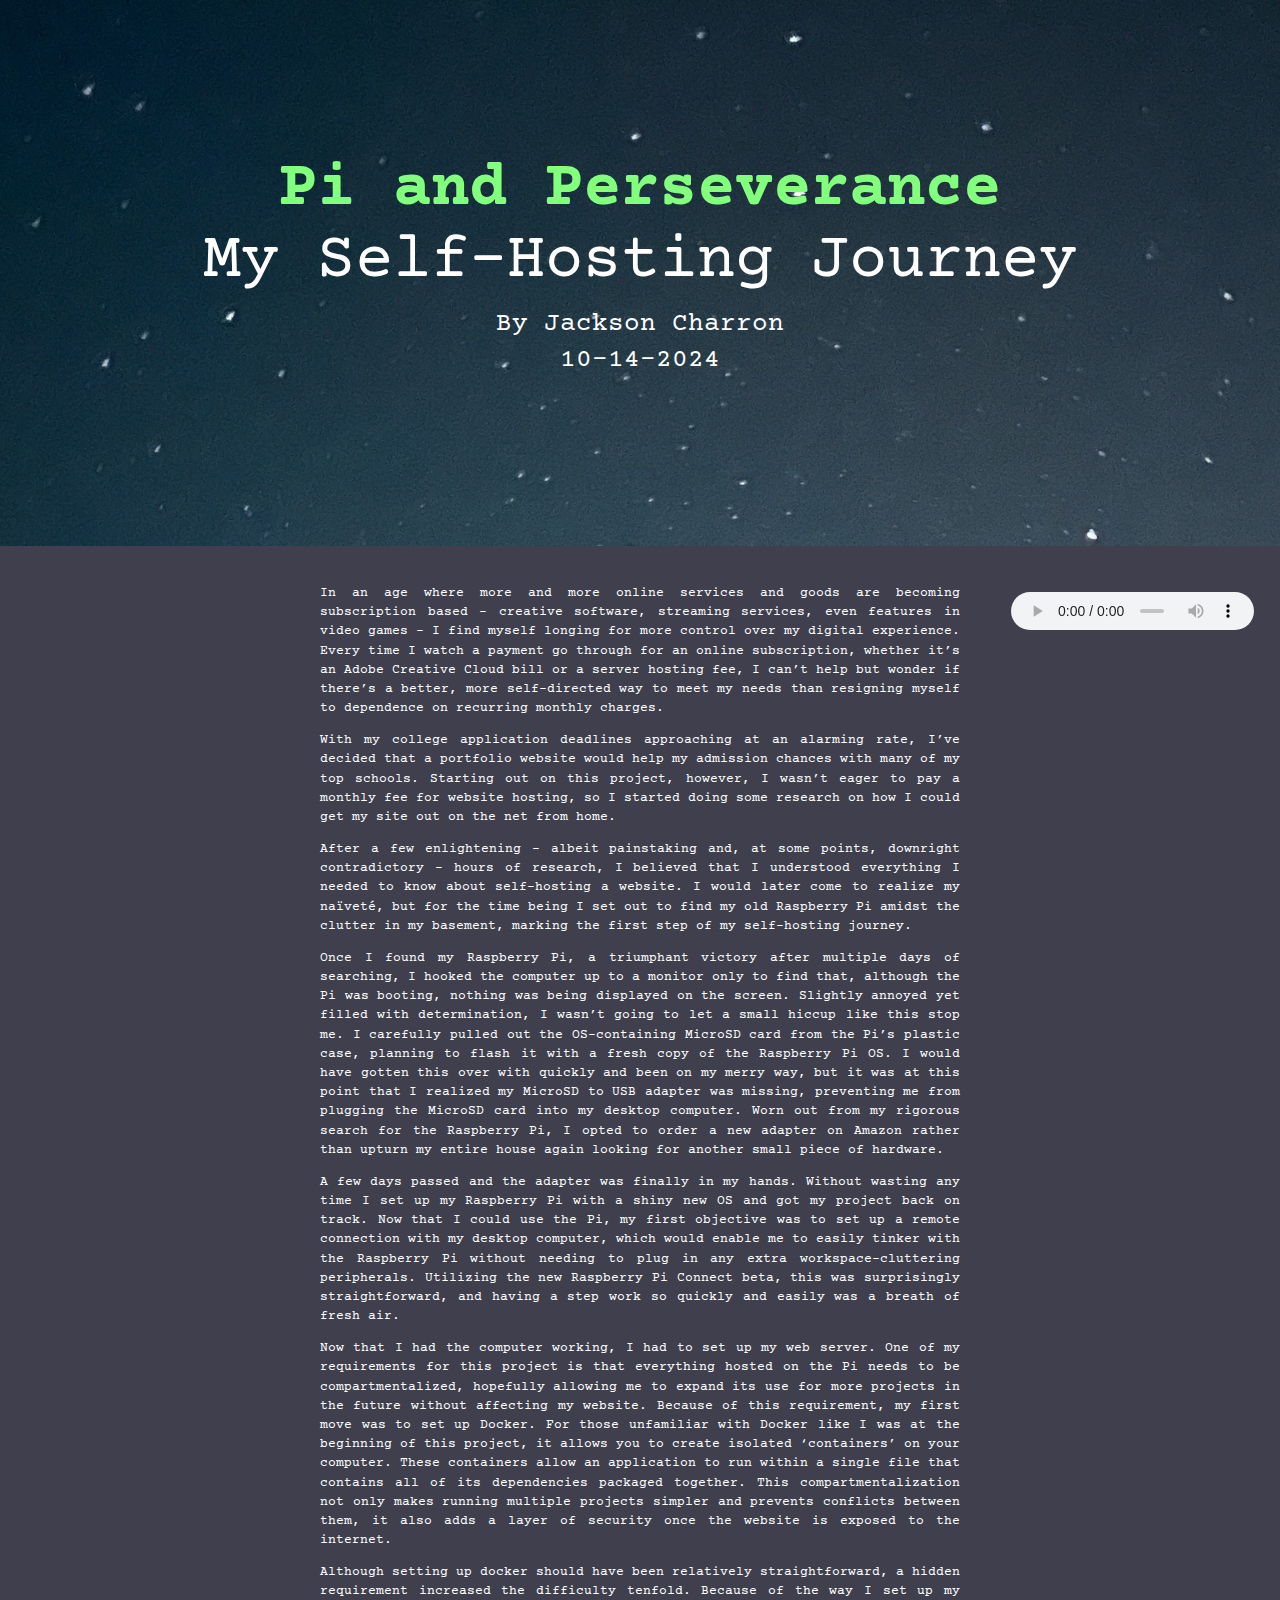
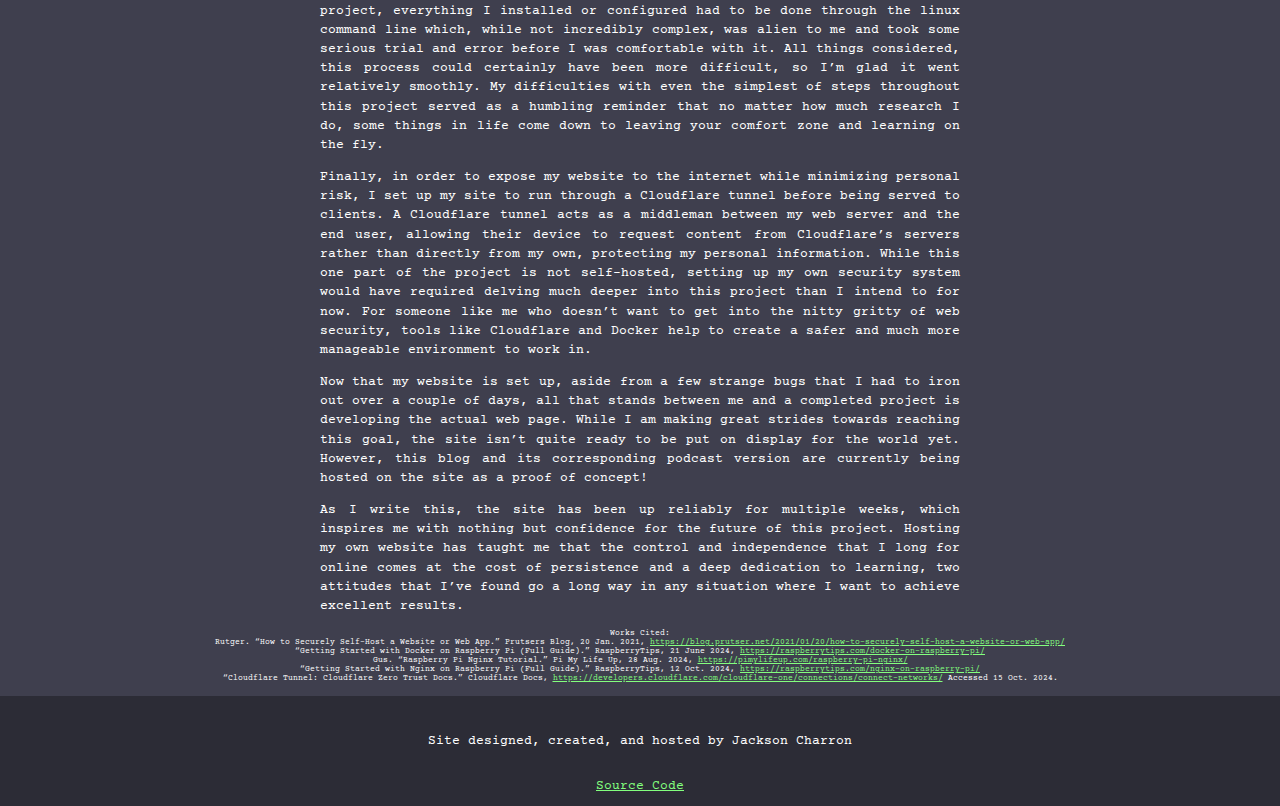
==== commit 279de053: "added photography tab + more icons" ====
--- a/blog.html
+++ b/blog.html
@@ -20,107 +20,108 @@
 			Your browser does not support the audio player.
 		</audio>
 	</div>
-	<p>
-		In an age where more and more online services and goods are becoming subscription based - 
-		creative software, streaming services, even features in video games - I find myself longing 
-		for more control over my digital experience. Every time I watch a payment go through for an 
-		online subscription, whether it’s an Adobe Creative Cloud bill or a server hosting fee, I 
-		can’t help but wonder if there’s a better, more self-directed way to meet my needs than 
-		resigning myself to dependence on recurring monthly charges.
-	</p>
-	<p>
-		With my college application deadlines approaching at an alarming rate, I’ve decided that 
-		a portfolio website would help my admission chances with many of my top schools. Starting 
-		out on this project, however, I wasn’t eager to pay a monthly fee for website hosting, 
-		so I started doing some research on how I could get my site out on the net from home.
-	</p>
-	<p>
-		After a few enlightening - albeit painstaking and, at some points, downright 
-		contradictory - hours of research, I believed that I understood everything I needed 
-		to know about self-hosting a website. I would later come to realize my naïveté, but for 
-		the time being I set out to find my old Raspberry Pi amidst the clutter in my basement, 
-		marking the first step of my self-hosting journey.
-	</p>
-	<p>
-		Once I found my Raspberry Pi, a triumphant victory after multiple days of searching, I 
-		hooked the computer up to a monitor only to find that, although the Pi was booting, 
-		nothing was being displayed on the screen. Slightly annoyed yet filled with determination, 
-		I wasn’t going to let a small hiccup like this stop me. I carefully pulled out the 
-		OS-containing MicroSD card from the Pi’s plastic case, planning to flash it with a fresh 
-		copy of the Raspberry Pi OS. I would have gotten this over with quickly and been on my merry 
-		way, but it was at this point that I realized my MicroSD to USB adapter was missing, 
-		preventing me from plugging the MicroSD card into my desktop computer. Worn out from my 
-		rigorous search for the Raspberry Pi, I opted to order a new adapter on Amazon rather than 
-		upturn my entire house again looking for another small piece of hardware.
-	</p>
-	<p>
-		A few days passed and the adapter was finally in my hands. Without wasting any time I set 
-		up my Raspberry Pi with a shiny new OS and got my project back on track. Now that I could 
-		use the Pi, my first objective was to set up a remote connection with my desktop computer, 
-		which would enable me to easily tinker with the Raspberry Pi without needing to plug in any 
-		extra workspace-cluttering peripherals. Utilizing the new Raspberry Pi Connect beta, this 
-		was surprisingly straightforward, and having a step work so quickly and easily was a breath 
-		of fresh air.
-	</p>
-	<p>
-		Now that I had the computer working, I had to set up my web server. One of my requirements 
-		for this project is that everything hosted on the Pi needs to be compartmentalized, hopefully 
-		allowing me to expand its use for more projects in the future without affecting my website. 
-		Because of this requirement, my first move was to set up Docker. For those unfamiliar with 
-		Docker like I was at the beginning of this project, it allows you to create isolated 
-		‘containers’ on your computer. These containers allow an application to run within a single 
-		file that contains all of its dependencies packaged together. This compartmentalization not 
-		only makes running multiple projects simpler and prevents conflicts between them, it also 
-		adds a layer of security once the website is exposed to the internet.
-	</p>
-	<p>
-		Although setting up docker should have been relatively straightforward, a hidden requirement 
-		increased the difficulty tenfold. Because of the way I set up my project, everything I installed 
-		or configured had to be done through the linux command line which, while not incredibly complex, 
-		was alien to me and took some serious trial and error before I was comfortable with it. All 
-		things considered, this process could certainly have been more difficult, so I’m glad it went 
-		relatively smoothly. My difficulties with even the simplest of steps throughout this project 
-		served as a humbling reminder that no matter how much research I do, some things in life come 
-		down to leaving your comfort zone and learning on the fly.
-	</p>
-	<p>
-		Finally, in order to expose my website to the internet while minimizing personal risk, I set up 
-		my site to run through a Cloudflare tunnel before being served to clients. A Cloudflare tunnel 
-		acts as a middleman between my web server and the end user, allowing their device to request 
-		content from Cloudflare’s servers rather than directly from my own, protecting my personal 
-		information. While this one part of the project is not self-hosted, setting up my own security 
-		system would have required delving much deeper into this project than I intend to for now. For 
-		someone like me who doesn’t want to get into the nitty gritty of web security, tools like 
-		Cloudflare and Docker help to create a safer and much more manageable environment to work in.
-	</p>
-	<p>
-		Now that my website is set up, aside from a few strange bugs that I had to iron out over a couple 
-		of days, all that stands between me and a completed project is developing the actual web page. 
-		While I am making great strides towards reaching this goal, the site isn’t quite ready to be put 
-		on display for the world yet. However, this blog and its corresponding podcast version are currently 
-		being hosted on the site as a proof of concept!
-	</p>
-	<p>
-		As I write this, the site has been up reliably for multiple weeks, which inspires me with nothing but 
-		confidence for the future of this project. Hosting my own website has taught me that the control and 
-		independence that I long for online comes at the cost of persistence and a deep dedication to learning, 
-		two attitudes that I’ve found go a long way in any situation where I want to achieve excellent results.
-	</p>
-
-	<h2>
-		Works Cited:<br>
-		Rutger. “How to Securely Self-Host a Website or Web App.” Prutsers Blog, 20 Jan. 2021, 
-		<a href="https://blog.prutser.net/2021/01/20/how-to-securely-self-host-a-website-or-web-app/">https://blog.prutser.net/2021/01/20/how-to-securely-self-host-a-website-or-web-app/</a><br>
-		“Getting Started with Docker on Raspberry Pi (Full Guide).” RaspberryTips, 21 June 2024, 
-		<a href="https://raspberrytips.com/docker-on-raspberry-pi/">https://raspberrytips.com/docker-on-raspberry-pi/</a><br>
-		Gus. “Raspberry Pi Nginx Tutorial.” Pi My Life Up, 28 Aug. 2024, 
-		<a href="https://pimylifeup.com/raspberry-pi-nginx/">https://pimylifeup.com/raspberry-pi-nginx/</a><br>
-		“Getting Started with Nginx on Raspberry Pi (Full Guide).” RaspberryTips, 12 Oct. 2024, 
-		<a href="https://raspberrytips.com/nginx-on-raspberry-pi/">https://raspberrytips.com/nginx-on-raspberry-pi/</a><br>
-		“Cloudflare Tunnel: Cloudflare Zero Trust Docs.” Cloudflare Docs, 
-		<a href="https://developers.cloudflare.com/cloudflare-one/connections/connect-networks/">https://developers.cloudflare.com/cloudflare-one/connections/connect-networks/</a> 
-		Accessed 15 Oct. 2024.
-	</h2>
+	<div id="blogBodyDiv">
+		<p>
+			In an age where more and more online services and goods are becoming subscription based - 
+			creative software, streaming services, even features in video games - I find myself longing 
+			for more control over my digital experience. Every time I watch a payment go through for an 
+			online subscription, whether it’s an Adobe Creative Cloud bill or a server hosting fee, I 
+			can’t help but wonder if there’s a better, more self-directed way to meet my needs than 
+			resigning myself to dependence on recurring monthly charges.
+		</p>
+		<p>
+			With my college application deadlines approaching at an alarming rate, I’ve decided that 
+			a portfolio website would help my admission chances with many of my top schools. Starting 
+			out on this project, however, I wasn’t eager to pay a monthly fee for website hosting, 
+			so I started doing some research on how I could get my site out on the net from home.
+		</p>
+		<p>
+			After a few enlightening - albeit painstaking and, at some points, downright 
+			contradictory - hours of research, I believed that I understood everything I needed 
+			to know about self-hosting a website. I would later come to realize my naïveté, but for 
+			the time being I set out to find my old Raspberry Pi amidst the clutter in my basement, 
+			marking the first step of my self-hosting journey.
+		</p>
+		<p>
+			Once I found my Raspberry Pi, a triumphant victory after multiple days of searching, I 
+			hooked the computer up to a monitor only to find that, although the Pi was booting, 
+			nothing was being displayed on the screen. Slightly annoyed yet filled with determination, 
+			I wasn’t going to let a small hiccup like this stop me. I carefully pulled out the 
+			OS-containing MicroSD card from the Pi’s plastic case, planning to flash it with a fresh 
+			copy of the Raspberry Pi OS. I would have gotten this over with quickly and been on my merry 
+			way, but it was at this point that I realized my MicroSD to USB adapter was missing, 
+			preventing me from plugging the MicroSD card into my desktop computer. Worn out from my 
+			rigorous search for the Raspberry Pi, I opted to order a new adapter on Amazon rather than 
+			upturn my entire house again looking for another small piece of hardware.
+		</p>
+		<p>
+			A few days passed and the adapter was finally in my hands. Without wasting any time I set 
+			up my Raspberry Pi with a shiny new OS and got my project back on track. Now that I could 
+			use the Pi, my first objective was to set up a remote connection with my desktop computer, 
+			which would enable me to easily tinker with the Raspberry Pi without needing to plug in any 
+			extra workspace-cluttering peripherals. Utilizing the new Raspberry Pi Connect beta, this 
+			was surprisingly straightforward, and having a step work so quickly and easily was a breath 
+			of fresh air.
+		</p>
+		<p>
+			Now that I had the computer working, I had to set up my web server. One of my requirements 
+			for this project is that everything hosted on the Pi needs to be compartmentalized, hopefully 
+			allowing me to expand its use for more projects in the future without affecting my website. 
+			Because of this requirement, my first move was to set up Docker. For those unfamiliar with 
+			Docker like I was at the beginning of this project, it allows you to create isolated 
+			‘containers’ on your computer. These containers allow an application to run within a single 
+			file that contains all of its dependencies packaged together. This compartmentalization not 
+			only makes running multiple projects simpler and prevents conflicts between them, it also 
+			adds a layer of security once the website is exposed to the internet.
+		</p>
+		<p>
+			Although setting up docker should have been relatively straightforward, a hidden requirement 
+			increased the difficulty tenfold. Because of the way I set up my project, everything I installed 
+			or configured had to be done through the linux command line which, while not incredibly complex, 
+			was alien to me and took some serious trial and error before I was comfortable with it. All 
+			things considered, this process could certainly have been more difficult, so I’m glad it went 
+			relatively smoothly. My difficulties with even the simplest of steps throughout this project 
+			served as a humbling reminder that no matter how much research I do, some things in life come 
+			down to leaving your comfort zone and learning on the fly.
+		</p>
+		<p>
+			Finally, in order to expose my website to the internet while minimizing personal risk, I set up 
+			my site to run through a Cloudflare tunnel before being served to clients. A Cloudflare tunnel 
+			acts as a middleman between my web server and the end user, allowing their device to request 
+			content from Cloudflare’s servers rather than directly from my own, protecting my personal 
+			information. While this one part of the project is not self-hosted, setting up my own security 
+			system would have required delving much deeper into this project than I intend to for now. For 
+			someone like me who doesn’t want to get into the nitty gritty of web security, tools like 
+			Cloudflare and Docker help to create a safer and much more manageable environment to work in.
+		</p>
+		<p>
+			Now that my website is set up, aside from a few strange bugs that I had to iron out over a couple 
+			of days, all that stands between me and a completed project is developing the actual web page. 
+			While I am making great strides towards reaching this goal, the site isn’t quite ready to be put 
+			on display for the world yet. However, this blog and its corresponding podcast version are currently 
+			being hosted on the site as a proof of concept!
+		</p>
+		<p>
+			As I write this, the site has been up reliably for multiple weeks, which inspires me with nothing but 
+			confidence for the future of this project. Hosting my own website has taught me that the control and 
+			independence that I long for online comes at the cost of persistence and a deep dedication to learning, 
+			two attitudes that I’ve found go a long way in any situation where I want to achieve excellent results.
+		</p>
+		<h2>
+			Works Cited:<br>
+			Rutger. “How to Securely Self-Host a Website or Web App.” Prutsers Blog, 20 Jan. 2021, 
+			<a href="https://blog.prutser.net/2021/01/20/how-to-securely-self-host-a-website-or-web-app/">https://blog.prutser.net/2021/01/20/how-to-securely-self-host-a-website-or-web-app/</a><br>
+			“Getting Started with Docker on Raspberry Pi (Full Guide).” RaspberryTips, 21 June 2024, 
+			<a href="https://raspberrytips.com/docker-on-raspberry-pi/">https://raspberrytips.com/docker-on-raspberry-pi/</a><br>
+			Gus. “Raspberry Pi Nginx Tutorial.” Pi My Life Up, 28 Aug. 2024, 
+			<a href="https://pimylifeup.com/raspberry-pi-nginx/">https://pimylifeup.com/raspberry-pi-nginx/</a><br>
+			“Getting Started with Nginx on Raspberry Pi (Full Guide).” RaspberryTips, 12 Oct. 2024, 
+			<a href="https://raspberrytips.com/nginx-on-raspberry-pi/">https://raspberrytips.com/nginx-on-raspberry-pi/</a><br>
+			“Cloudflare Tunnel: Cloudflare Zero Trust Docs.” Cloudflare Docs, 
+			<a href="https://developers.cloudflare.com/cloudflare-one/connections/connect-networks/">https://developers.cloudflare.com/cloudflare-one/connections/connect-networks/</a> 
+			Accessed 15 Oct. 2024.
+		</h2>
+	</div>
 
 	<div id="footer">
 		<p>Site designed, created, and hosted by Jackson Charron</p>
--- a/index.css
+++ b/index.css
@@ -53,21 +53,25 @@
 
 h1 {
     color: white; 
-    font-size: 4em;
+    font-size: 4vw;
     font-family: 'Courier Prime';
     font-weight: normal;
 }
 
 h2 {
     color: white; 
+    font-size: 3vw;
+    font-family: 'Courier Prime';
+    font-weight: normal;
+    text-align: center;
+    margin: 1vw 0;
+}
+
+#blogBodyDiv h2 {
     font-size: 0.6vw;
-    font-family: 'Courier Prime';
-    font-weight: normal;
-    text-align: center;
-    margin: 1vw 0;
-}
-
-p {
+}
+
+#blogBodyDiv p {
     color: white;
     font-family: 'Courier Prime';
     font-weight: normal;
@@ -234,13 +238,10 @@
     padding: 0 3%;
     border-radius: 25px;
     padding-bottom: 3vh;
-}
-
-#aboutInfoBox div p {
-    color: white;
-    font-family: 'Courier Prime';
-    margin: 5%;
-}
+    overflow-y: auto;
+}
+
+
 
 #skillsInfoBox {
     display: block;
@@ -248,6 +249,35 @@
 
 #experienceInfoBox {
     display: none;
+    padding-top: 3vh;
+}
+
+#experienceInfoBox h2 {
+    font-size: 2vw;
+    margin-top: 3vh;
+    text-align: left;
+    font-weight: bold;
+    margin-bottom: 0;
+}
+
+#experienceInfoBox h3 {
+    font-size: 1.8vw;
+    text-align: left;
+    color: #83ff7e;
+    font-family: 'Courier Prime';
+    font-weight: normal;
+    margin-bottom: 1vh;
+    margin-top: 1vh;
+}
+
+#experienceInfoBox p {
+    width: 85%;
+    font-size: 1.5vw;
+    margin-top: 1vh;
+    margin-left: 3vw;
+    color: white;
+    font-family: 'Courier Prime';
+    font-weight: normal;
 }
 
 #aboutMeInfoBox {
@@ -280,26 +310,14 @@
 .infoCard h3 {
     color: white;
     font-family: 'Courier Prime';
-    font-size: 100%;
-    line-height: 100%;
+    font-size: 2vw;
     text-wrap:wrap;
     margin: auto;
     width: 70%;
 }
 
-@media screen and (min-width: 1300px) {
-    .infoCard h3 {
-        font-size: 200%;
-    }
-}
-
 .specInfoOverlay {
     display: none;
-}
-
-.specInfoOverlay h1 {
-    text-align: center;
-    width: 100%;
 }
 
 .infoIcon {
@@ -337,7 +355,7 @@
 
 #title h1 {
     text-align: center;
-    font-size: 400%;
+    font-size: 4.5vw;
     display:flex;
     flex-direction: column;
     justify-content: center;
@@ -351,7 +369,7 @@
 
 #title h2 {
     text-align: center;
-    font-size: 250%;
+    font-size: 3vw;
     color: #83ff7e;
     display:flex;
     flex-direction: column;
@@ -409,6 +427,51 @@
     color: #83ff7e;
 }
 
+#LeadershipInfoOverlay h2 {
+    font-size: 3vw;
+}
+
+#LeadershipInfoOverlay p {
+    font-size: 1.5vw;
+}
+
+.photoDiv {
+    width: 50%;
+    padding: 0;
+}
+
+.photoDiv > img {
+    width: 75%;
+    margin-left: 12.5%;
+    margin-right: auto;
+    box-shadow: 10px 5px 10px;
+}
+
+.photoDiv > .tallImg {
+    width: 50%;
+    margin-left: 25%;
+    margin-right: auto;
+}
+
+.photoDiv > p {
+    margin: 0;
+    margin-top: 1vw;
+    text-align: center;
+}
+
+.floatRight {
+    float: right;
+}
+
+.floatLeft {
+    float: left;
+}
+
+#PhotographyInfoOverlay > .caption {
+    width: 50%;
+    margin: 0;
+}
+
 #projects {
     display: flex;
     flex-wrap:wrap;
@@ -462,8 +525,8 @@
 }
 
 div.projectItem h2 {
-    font-size: 200%;
-    margin: 3% auto;
+    font-size: 2vw;
+    margin: 6% 1%;
     max-height: 100%;
     text-align: center;
     color: white;
@@ -484,6 +547,7 @@
     box-shadow: 0px 0px 10px 10px #2c2c36;
     border: 5px solid #83ff7e;
     border-radius: 25px;
+    overflow-y: auto;
 }
 
 #dimScreen {
@@ -516,21 +580,24 @@
 }
 
 .specInfoOverlay h1 {
-    font-size: 300%;
+    font-size: 3vw;
     font-weight: bold;
+    text-align: center;
+    width: 100%;
 }
 
 .specInfoOverlay h2 {
     color: #83ff7e;
     font-family: 'Courier Prime';
     margin-left: 5%;
-    font-size: 200%;
-    font-weight: normal;
+    font-size: 2vw;
+    font-weight: normal;
+    text-align: left;
 }
 
 .specInfoOverlay p {
     color:white;
-    font-size: 150%;
+    font-size: 1.5vw;
     font-family: 'Courier Prime';
     font-weight: normal;
     margin-left: 8%;
@@ -539,9 +606,19 @@
 }
 
 .threeColContainer {
-    width: 100%;
-    display: flex;
-    margin: 3% 4%;
+    width: 75%;
+    display: flex;
+    margin: 3% 0;
+    text-align: left;
+    margin-left: 15%;
+    margin-bottom: 5%;
+}
+
+.threeColContainer > div > p {
+    font-size: 1.5vw;
+    width: 100%;
+    margin: 0;
+    display: block;
 }
 
 .threeColContainer .leftContainer {
@@ -560,6 +637,10 @@
     width: 33%;
     height: 100%;
     margin: auto;
+}
+
+#ProgrammingInfoOverlay > p {
+    font-size: 1.5vw;
 }
 
 .stopScrolling {
